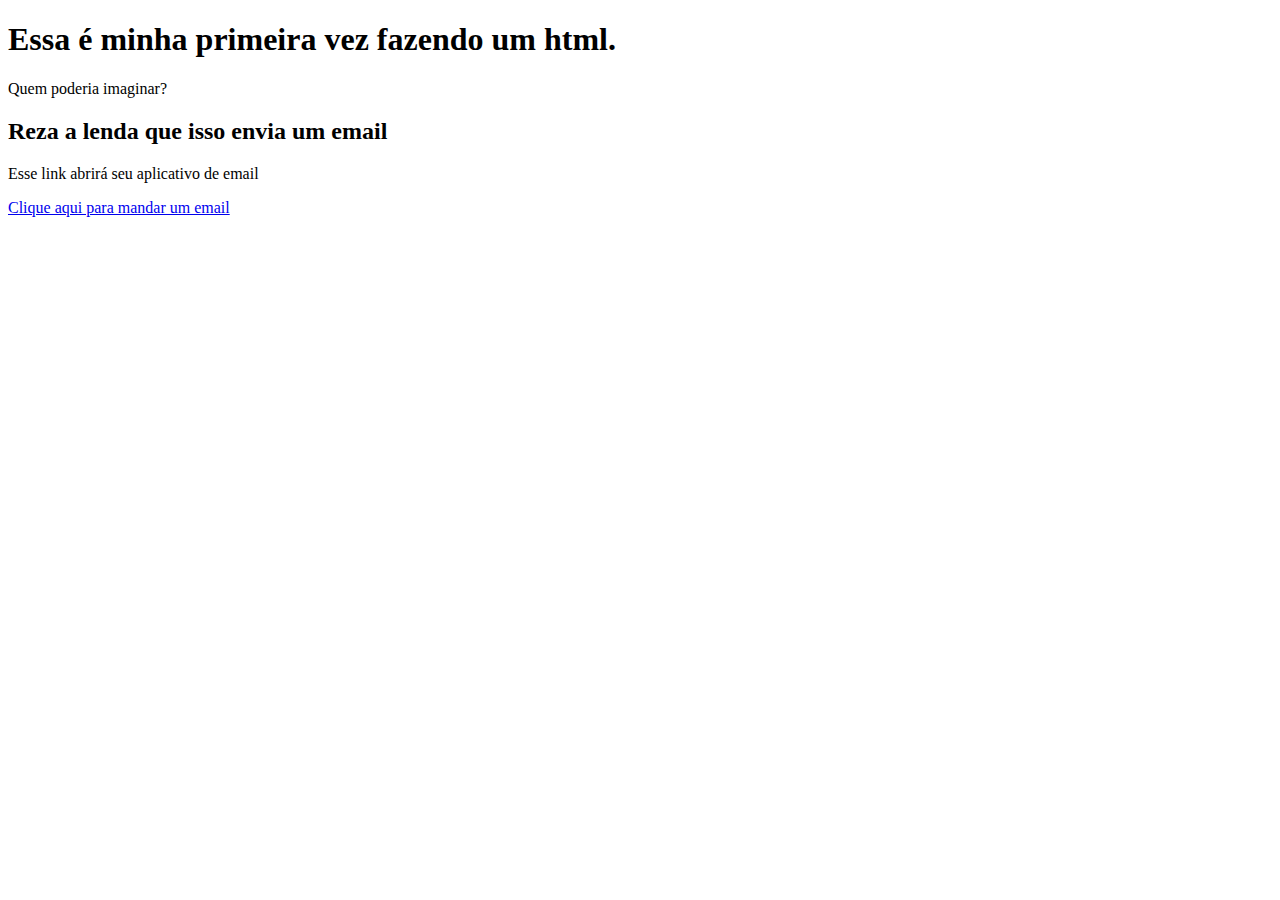
==== index.html @ f066e873 "Update index.html" ====
<!DOCTYPE html>
<html lang="pt-br">

  <head>
    <meta charset="UTF-8">
    <title>Isso supostamente é um título...</title>
  </head>

  <body>

    <h1>Essa é minha primeira vez fazendo um html.</h1>    
    <p>Quem poderia imaginar?</p>

    <h2>Reza a lenda que isso envia um email</h2>
    <p>Esse link abrirá seu aplicativo de email</p>
    <a href="mailto:user@example.com?subject=MessageTitle&body=Message Content">
    Clique aqui para mandar um email</a>
    
  </body>
</html>
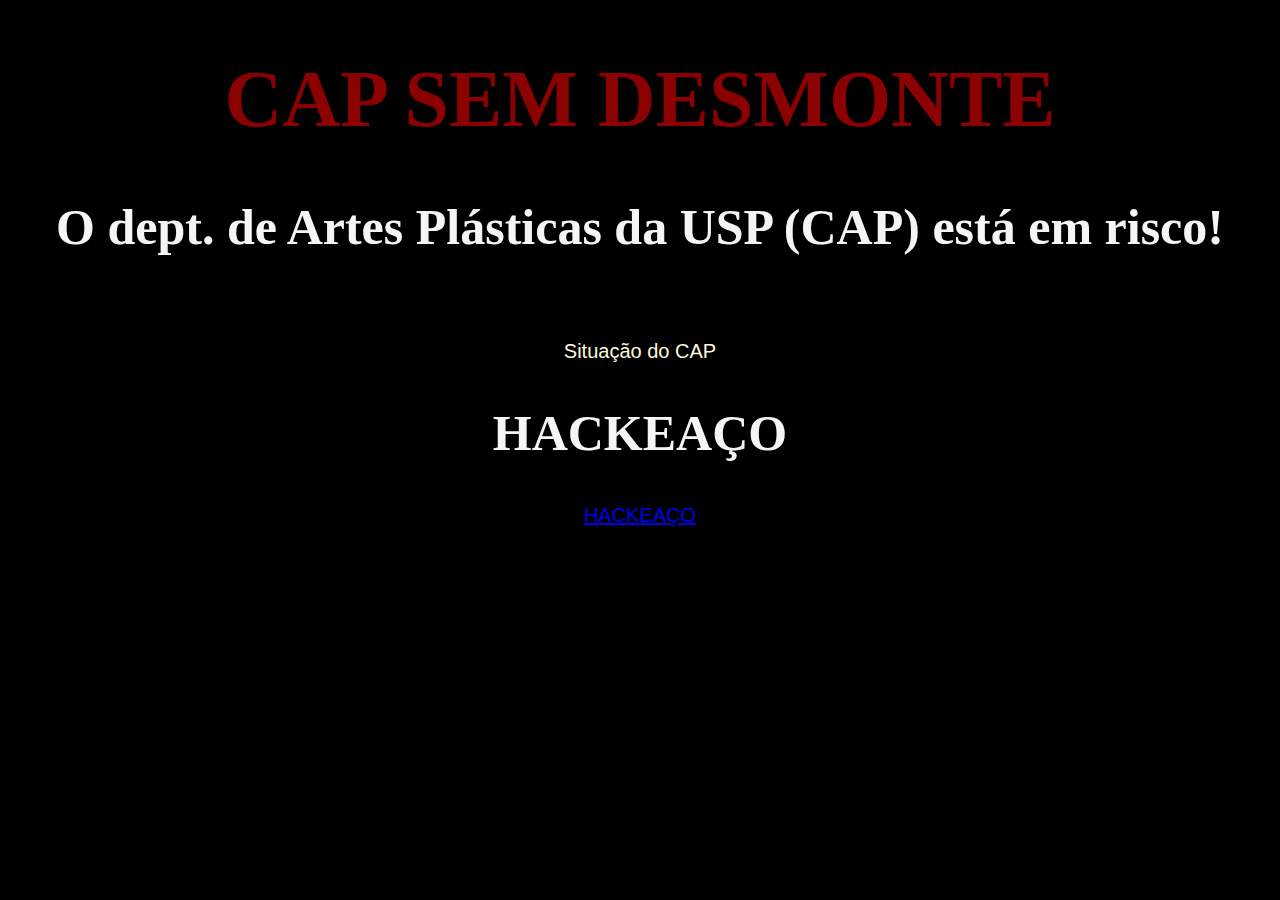
==== commit 73d4ab7f: "Add files via upload" ====
--- a/index.html
+++ b/index.html
@@ -1,20 +1,37 @@
 <!DOCTYPE html>
 <html lang="pt-br">
 
-  <head>
-    <meta charset="UTF-8">
-    <title>Isso supostamente é um título...</title>
-  </head>
+    <head>
+        <meta chartset="UTF-8">
+        <meta name="description" content="Um dos cursos de artes mais importantes da América Latina corre o risco de acabar!">
+        <meta name="keywords" content="USP, professores, manifestação">
+        <meta name="viewport" content="width=device-width, initial-scale=1.0">
+        <link rel="stylesheet" href="style.css">
+        <link rel="icon" type="image/x-icon" href="favicon.ico">
+        <link rel="preconnect" href="https://fonts.googleapis.com">
+        <link rel="preconnect" href="https://fonts.gstatic.com" crossorigin>
+        <link href="https://fonts.googleapis.com/css2?family=Rajdhani:wght@700&family=Sedgwick+Ave+Display&display=swap" rel="stylesheet">
+        <link href="https://fonts.googleapis.com/css2?family=Permanent+Marker&family=Rajdhani:wght@700&family=Sedgwick+Ave+Display&display=swap" rel="stylesheet">
+        <title>CAP SEM DESMONTE</title>
 
-  <body>
+    </head>
 
-    <h1>Essa é minha primeira vez fazendo um html.</h1>    
-    <p>Quem poderia imaginar?</p>
+    <body>
 
-    <h2>Reza a lenda que isso envia um email</h2>
-    <p>Esse link abrirá seu aplicativo de email</p>
-    <a href="mailto:user@example.com?subject=MessageTitle&body=Message Content">
-    Clique aqui para mandar um email</a>
-    
-  </body>
-</html>
+        <h1>CAP SEM DESMONTE</h1>
+
+        <h2>O dept. de Artes Plásticas da USP (CAP) está em risco! </h2>
+        
+        <h3>1/3 das disciplinas do curso foram canceladas por falta de docentes 1 semana antes do início das aulas.</h3>
+
+        <p>Situação do CAP</p>
+
+        <h2>HACKEAÇO</h2>
+        <p><a href="email.html">HACKEAÇO</a></p>
+
+
+
+    </body>
+
+
+</html>--- a/style.css
+++ b/style.css
@@ -0,0 +1,73 @@
+body {
+    background-color: black;
+}
+
+h1 {
+    color:darkred;
+    text-align: center;
+    font-family: 'Permanent Marker', cursive;
+    font-size: clamp(16px, 40vw, 80px);
+    padding-left: 3vw;
+    padding-right: 3vw;
+
+}
+
+h2 {
+    color:whitesmoke;
+    text-align: center;
+    font-family: roboto;
+    font-size: 50px;
+
+}
+
+p {
+    color:cornsilk;
+    text-align: center;
+    font-family: 'Segoe UI', Tahoma, Geneva, Verdana, sans-serif;
+    font-size: 20px;
+    
+}
+
+nav {
+    -webkit-flex: 1;
+    -ms-flex: 1;
+    flex: 1;
+    background-color:#8f322c;
+    padding: 20px;
+    margin-top: 20px;
+    margin-bottom: 50px;
+    margin-left: 0;
+    margin-right: 0;
+
+}
+
+.flex-container {
+    display: flex;
+    flex-wrap: nowrap;
+    justify-content: space-around;
+    background-color: rgb(41, 40, 40);
+}
+
+/*.flex-container > div {
+    background-color: #8f322c;
+    width: 200px;
+    margin: 10px;
+    text-align:center;
+    line-height: 75px;
+    font-size: 30px;
+}*/
+
+.nav-button {
+    background-color:rgb(41, 40, 40);
+    border: none;
+    color: white;
+    padding: 8px 16px;
+    text-align: center;
+    font-size: 16px;
+    margin: 4px 2px;
+    transition: 0.3s;
+    display: inline-block;
+    cursor: pointer;
+}
+
+.nav-button:hover {background-color:rgb(24, 23, 23)}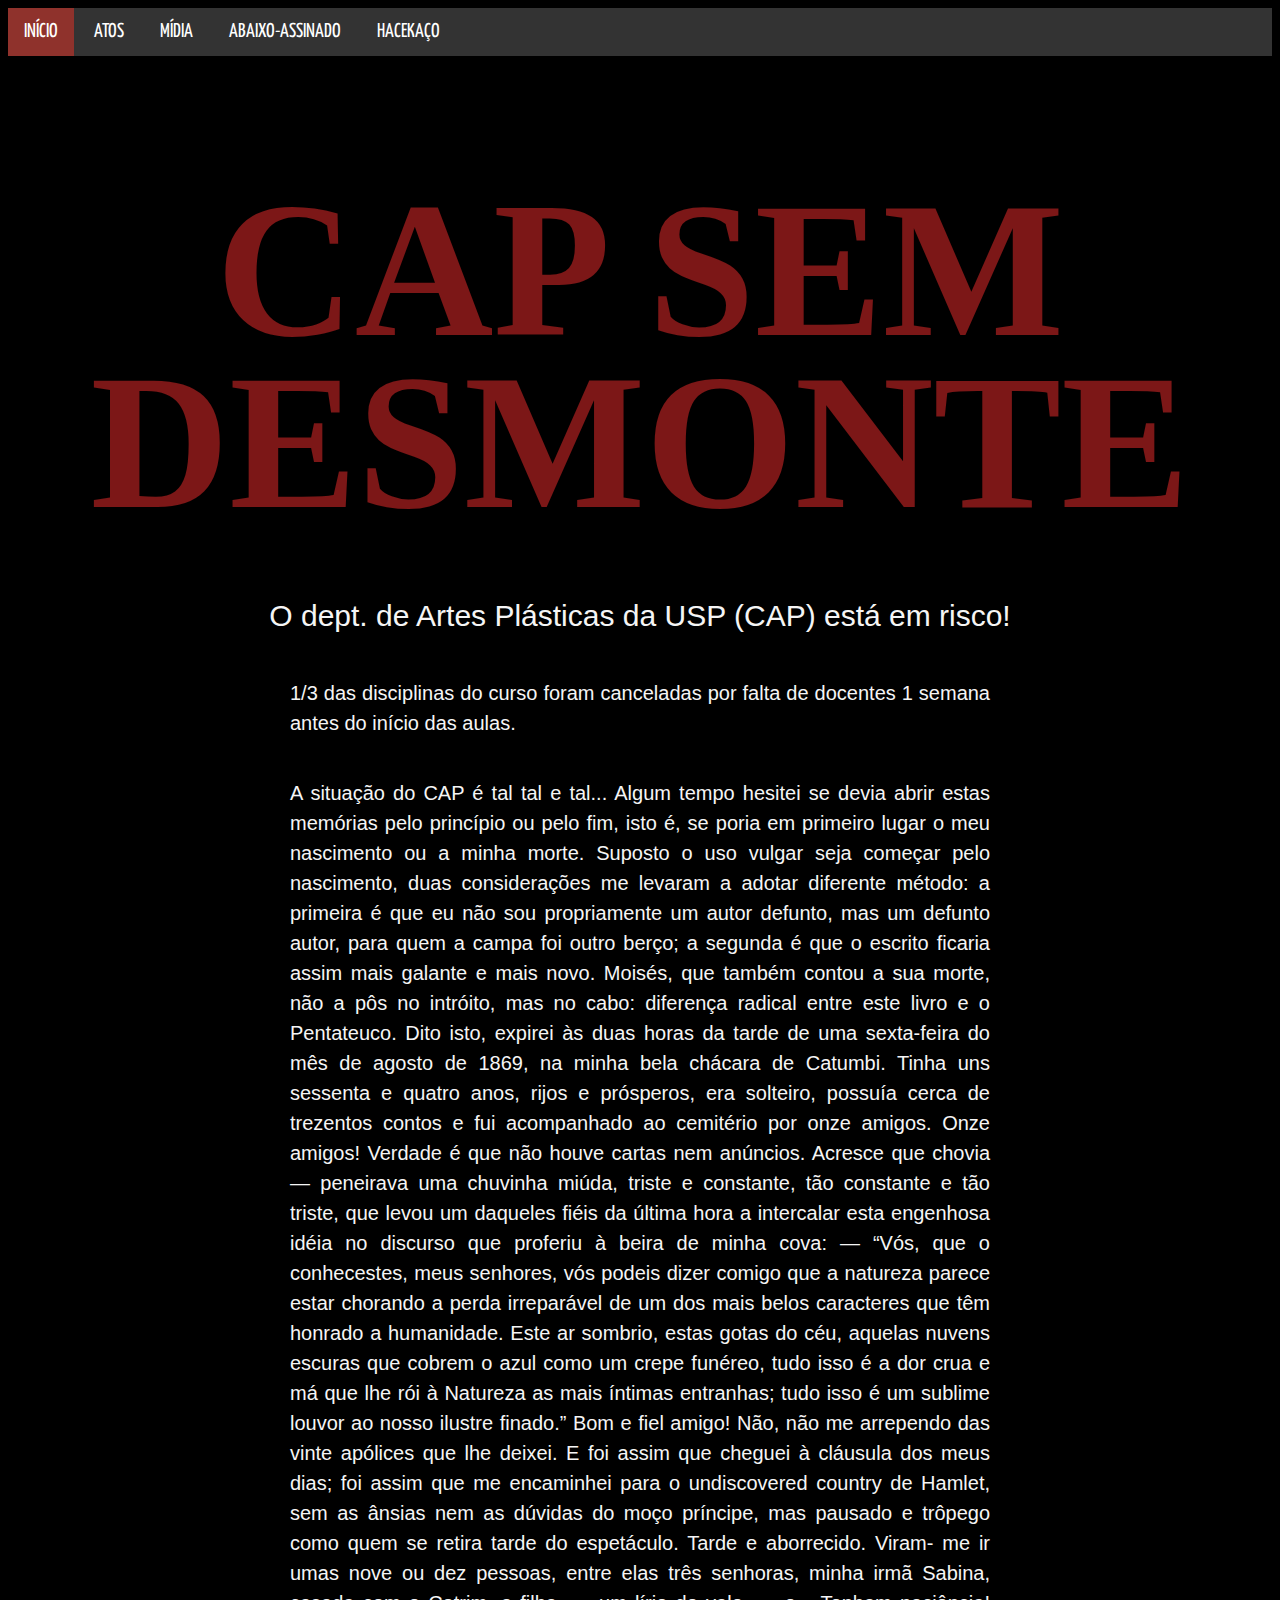
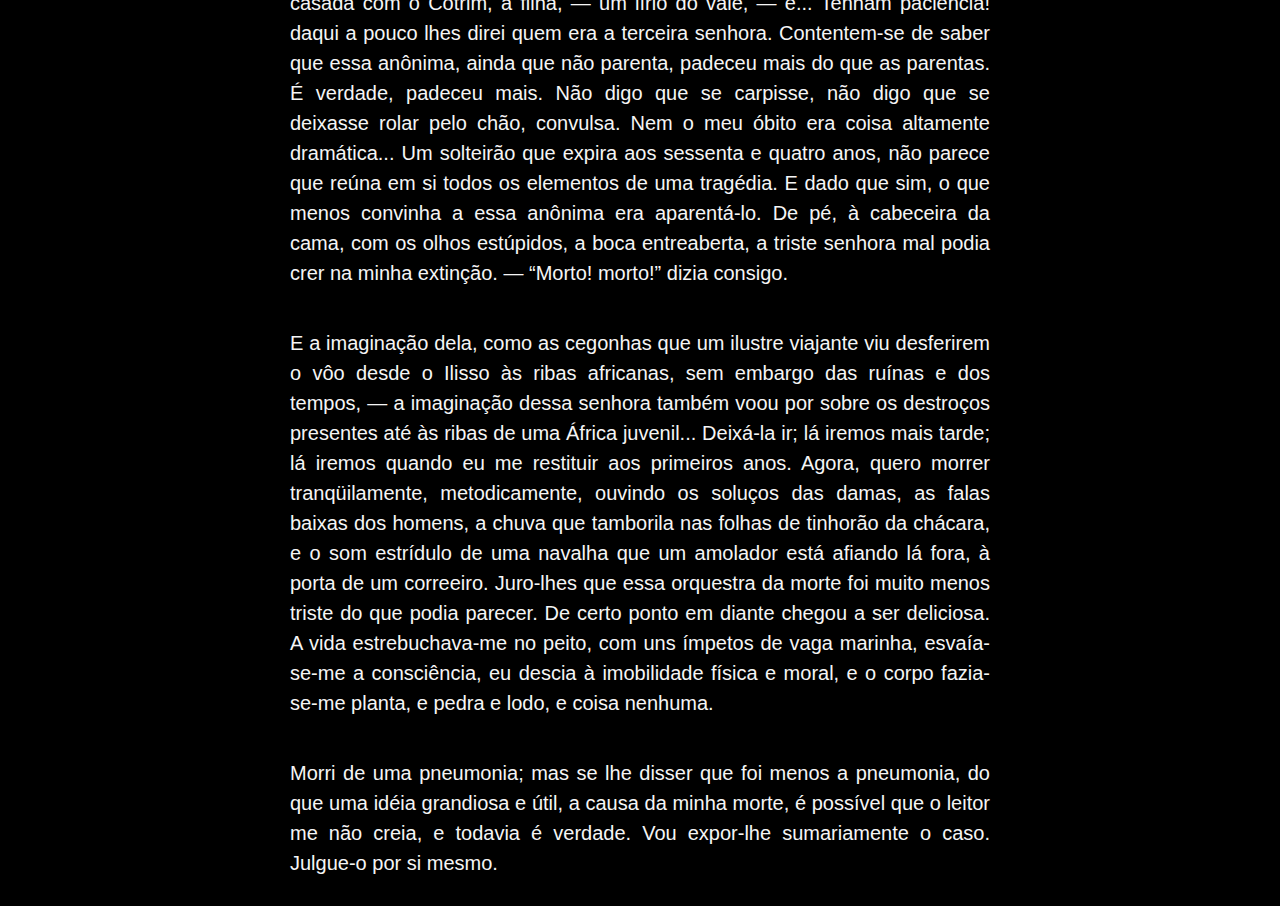
==== commit e1839414: "Updated index.html style guide" ====
--- a/index.html
+++ b/index.html
@@ -3,32 +3,104 @@
 
     <head>
         <meta chartset="UTF-8">
-        <meta name="description" content="Um dos cursos de artes mais importantes da América Latina corre o risco de acabar!">
-        <meta name="keywords" content="USP, professores, manifestação">
+        <meta name="description" content="Hackaço! Vamos encher a reitoria de emails pela contratação de professores na USP.">
+        <meta name="keywords" content="USP, professores, hackeaço, manifestação">
         <meta name="viewport" content="width=device-width, initial-scale=1.0">
         <link rel="stylesheet" href="style.css">
         <link rel="icon" type="image/x-icon" href="favicon.ico">
+
+
         <link rel="preconnect" href="https://fonts.googleapis.com">
         <link rel="preconnect" href="https://fonts.gstatic.com" crossorigin>
-        <link href="https://fonts.googleapis.com/css2?family=Rajdhani:wght@700&family=Sedgwick+Ave+Display&display=swap" rel="stylesheet">
-        <link href="https://fonts.googleapis.com/css2?family=Permanent+Marker&family=Rajdhani:wght@700&family=Sedgwick+Ave+Display&display=swap" rel="stylesheet">
+        <link href="https://fonts.googleapis.com/css2?family=M+PLUS+1+Code&family=Permanent+Marker&family=Rajdhani:wght@700&family=Sedgwick+Ave+Display&family=Yanone+Kaffeesatz&display=swap" rel="stylesheet">
+
         <title>CAP SEM DESMONTE</title>
 
     </head>
 
     <body>
+        <!--BARRA DE NAVEGAÇÃO-->
 
+        <ul>
+            <li><a class="active" href="index.html">INÍCIO</a></li>
+            <li><a href="index.html">ATOS</a></li>
+            <li><a href="index.html">MÍDIA</a></li>
+            <li><a href="index.html">ABAIXO-ASSINADO</a></li>
+            <li><a href="email2.html">HACEKAÇO</a></li>
+        </ul>
+
+        
         <h1>CAP SEM DESMONTE</h1>
+        <br>
+        <h2>O dept. de Artes Plásticas da USP (CAP) está em risco! <br></h2>
+        
+        <h3 class="main-page-text">1/3 das disciplinas do curso foram canceladas por falta de docentes 1 semana antes do início das aulas.</h3>
 
-        <h2>O dept. de Artes Plásticas da USP (CAP) está em risco! </h2>
-        
-        <h3>1/3 das disciplinas do curso foram canceladas por falta de docentes 1 semana antes do início das aulas.</h3>
+        <div>
+            <p class="main-page-text instructions">A situação do CAP é tal tal e tal... Algum tempo hesitei se devia abrir estas memórias pelo princípio ou
+                pelo fim, isto é, se poria em primeiro lugar o meu nascimento ou a
+                minha morte. Suposto o uso vulgar seja começar pelo nascimento,
+                duas considerações me levaram a adotar diferente método: a
+                primeira é que eu não sou propriamente um autor defunto, mas um
+                defunto autor, para quem a campa foi outro berço; a segunda é que
+                o escrito ficaria assim mais galante e mais novo. Moisés, que também
+                contou a sua morte, não a pôs no intróito, mas no cabo: diferença
+                radical entre este livro e o Pentateuco.
+                Dito isto, expirei às duas horas da tarde de uma sexta-feira do mês
+                de agosto de 1869, na minha bela chácara de Catumbi. Tinha uns
+                sessenta e quatro anos, rijos e prósperos, era solteiro, possuía cerca
+                de trezentos contos e fui acompanhado ao cemitério por onze
+                amigos. Onze amigos! Verdade é que não houve cartas nem
+                anúncios. Acresce que chovia — peneirava uma chuvinha miúda,
+                triste e constante, tão constante e tão triste, que levou um daqueles
+                fiéis da última hora a intercalar esta engenhosa idéia no discurso que
+                proferiu à beira de minha cova: — “Vós, que o conhecestes, meus
+                senhores, vós podeis dizer comigo que a natureza parece estar
+                chorando a perda irreparável de um dos mais belos caracteres que
+                têm honrado a humanidade. Este ar sombrio, estas gotas do céu,
+                aquelas nuvens escuras que cobrem o azul como um crepe funéreo,
+                tudo isso é a dor crua e má que lhe rói à Natureza as mais íntimas
+                entranhas; tudo isso é um sublime louvor ao nosso ilustre finado.”
+                Bom e fiel amigo! Não, não me arrependo das vinte apólices que lhe
+                deixei. E foi assim que cheguei à cláusula dos meus dias; foi assim
+                que me encaminhei para o undiscovered country de Hamlet, sem as
+                ânsias nem as dúvidas do moço príncipe, mas pausado e trôpego
+                como quem se retira tarde do espetáculo. Tarde e aborrecido. Viram-
+                me ir umas nove ou dez pessoas, entre elas três senhoras, minha
+                irmã Sabina, casada com o Cotrim, a filha, — um lírio do vale, — e...
+                Tenham paciência! daqui a pouco lhes direi quem era a terceira
+                senhora. Contentem-se de saber que essa anônima, ainda que não
+                parenta, padeceu mais do que as parentas. É verdade, padeceu mais.
+                Não digo que se carpisse, não digo que se deixasse rolar pelo chão,
+                convulsa. Nem o meu óbito era coisa altamente dramática... Um
+                solteirão que expira aos sessenta e quatro anos, não parece que
+                reúna em si todos os elementos de uma tragédia. E dado que sim, o
+                que menos convinha a essa anônima era aparentá-lo. De pé, à
+                cabeceira da cama, com os olhos estúpidos, a boca entreaberta, a
+                triste senhora mal podia crer na minha extinção.
+                — “Morto! morto!” dizia consigo.
+            <p class="main-page-text instructions">E a imaginação dela, como as cegonhas que um ilustre viajante viu
+                desferirem o vôo desde o Ilisso às ribas africanas, sem embargo das
+                ruínas e dos tempos, — a imaginação dessa senhora também voou
+                por sobre os destroços presentes até às ribas de uma África juvenil...
+                Deixá-la ir; lá iremos mais tarde; lá iremos quando eu me restituir
+                aos primeiros anos. Agora, quero morrer tranqüilamente,
+                metodicamente, ouvindo os soluços das damas, as falas baixas dos
+                homens, a chuva que tamborila nas folhas de tinhorão da chácara, e
+                o som estrídulo de uma navalha que um amolador está afiando lá
+                fora, à porta de um correeiro. Juro-lhes que essa orquestra da morte
+                foi muito menos triste do que podia parecer. De certo ponto em
+                diante chegou a ser deliciosa. A vida estrebuchava-me no peito, com
+                uns ímpetos de vaga marinha, esvaía-se-me a consciência, eu descia
+                à imobilidade física e moral, e o corpo fazia-se-me planta, e pedra e
+                lodo, e coisa nenhuma.
+            <p class="main-page-text instructions">Morri de uma pneumonia; mas se lhe disser que foi menos a
+                pneumonia, do que uma idéia grandiosa e útil, a causa da minha
+                morte, é possível que o leitor me não creia, e todavia é verdade. Vou
+                expor-lhe sumariamente o caso. Julgue-o por si mesmo.</p>
+            </div>
 
-        <p>Situação do CAP</p>
-
-        <h2>HACKEAÇO</h2>
-        <p><a href="email.html">HACKEAÇO</a></p>
-
+            
 
 
     </body>
--- a/style.css
+++ b/style.css
@@ -2,31 +2,79 @@
     background-color: black;
 }
 
+strong {
+    font-size: min(6vw, 20px);
+    color: rgb(104, 103, 103);
+}
+
 h1 {
-    color:darkred;
+    color:rgb(124, 23, 23);
     text-align: center;
     font-family: 'Permanent Marker', cursive;
-    font-size: clamp(16px, 40vw, 80px);
-    padding-left: 3vw;
-    padding-right: 3vw;
+    font-size: min(15vw, 220px);
+    padding-left: 4vw;
+    padding-right: 4vw;
+    line-height: 90%;
+    margin-bottom: 2vw;
 
 }
 
 h2 {
     color:whitesmoke;
     text-align: center;
-    font-family: roboto;
-    font-size: 50px;
+    font-family: sans-serif;
+    font-size: min(5vw, 30px);
+    font-weight: normal;
+}
 
+h3 {
+    color:whitesmoke;
+    text-align: center;
+    font-family: sans-serif;
+    font-weight: normal;
+    font-size: min(5vw, 20px);
+    margin-bottom: 0;
 }
 
 p {
     color:cornsilk;
-    text-align: center;
-    font-family: 'Segoe UI', Tahoma, Geneva, Verdana, sans-serif;
-    font-size: 20px;
+    text-align: justify;
+    font-family: 'M PLUS 1 Code', monospace;
+    font-size: min(5vw, 18px);
     
 }
+
+hr.red {
+    max-width: 500px;
+    border: 1px solid rgb(209, 78, 78);
+}
+
+hr.email {
+    border: 1px solid rgb(54, 54, 54);
+}
+
+p.email {
+    font-size: min(6vw, 20px);
+}
+
+.center {
+    /*width: max(400px, 70vw);*/
+    max-width: 500px;
+    margin: auto;
+    padding: 20px;
+    text-align: justify;
+}
+
+.command-line {
+    color:cornsilk;
+    text-align: justify;
+    font-family: 'M PLUS 1 Code', monospace;
+    font-size: min(5vw, 18px);
+    background-color: #1b1b1b;
+    
+    
+}
+
 
 nav {
     -webkit-flex: 1;
@@ -46,6 +94,7 @@
     flex-wrap: nowrap;
     justify-content: space-around;
     background-color: rgb(41, 40, 40);
+    margin-top: 0px;
 }
 
 /*.flex-container > div {
@@ -59,15 +108,82 @@
 
 .nav-button {
     background-color:rgb(41, 40, 40);
-    border: none;
+    border: 0;
     color: white;
-    padding: 8px 16px;
+    padding: 4px 16px;
     text-align: center;
-    font-size: 16px;
-    margin: 4px 2px;
+    font-size: 20px;
+    font-family: 'Yanone Kaffeesatz', sans-serif;
+    margin: 0;
     transition: 0.3s;
     display: inline-block;
     cursor: pointer;
 }
 
-.nav-button:hover {background-color:rgb(24, 23, 23)}+.nav-button:hover {background-color:rgb(24, 23, 23)}
+
+ul {
+    list-style-type: none;
+    margin: 0;
+    padding: 0;
+    border: 0;
+    overflow: hidden;
+    background-color: #333;
+}
+
+li {
+    display: inline-block;
+    text-align: center;
+    color: white;
+}
+
+li a {
+    display: block;
+    color: white;
+    text-align: center;
+    padding: 14px 16px;
+    text-decoration: none;
+    font-family: 'Yanone Kaffeesatz', sans-serif;
+    font-size: 20px;
+    background-color: #333;
+    transition: 0.3s;
+}
+
+li a:hover:not(.active) {
+    background-color: #111;
+}
+
+.active {
+    background-color: #8f322c;
+}
+
+.manchete {
+    max-width: 900px;
+    margin: auto;
+    padding-top: 20px;
+    text-align: justify;
+}
+
+.instructions {
+    color: whitesmoke;
+    text-align: justify;
+    font-family: sans-serif;
+    font-weight: lighter;
+    font-size: min(5vw, 20px);
+}
+
+.footer {
+    background-color: #333;
+    text-align: center;
+    padding: 10px;
+    margin: auto;
+}
+
+.main-page-text {
+    max-width: 700px;
+    margin: auto;
+    padding: 20px;
+    text-align: justify;
+    line-height: 150%;
+    
+}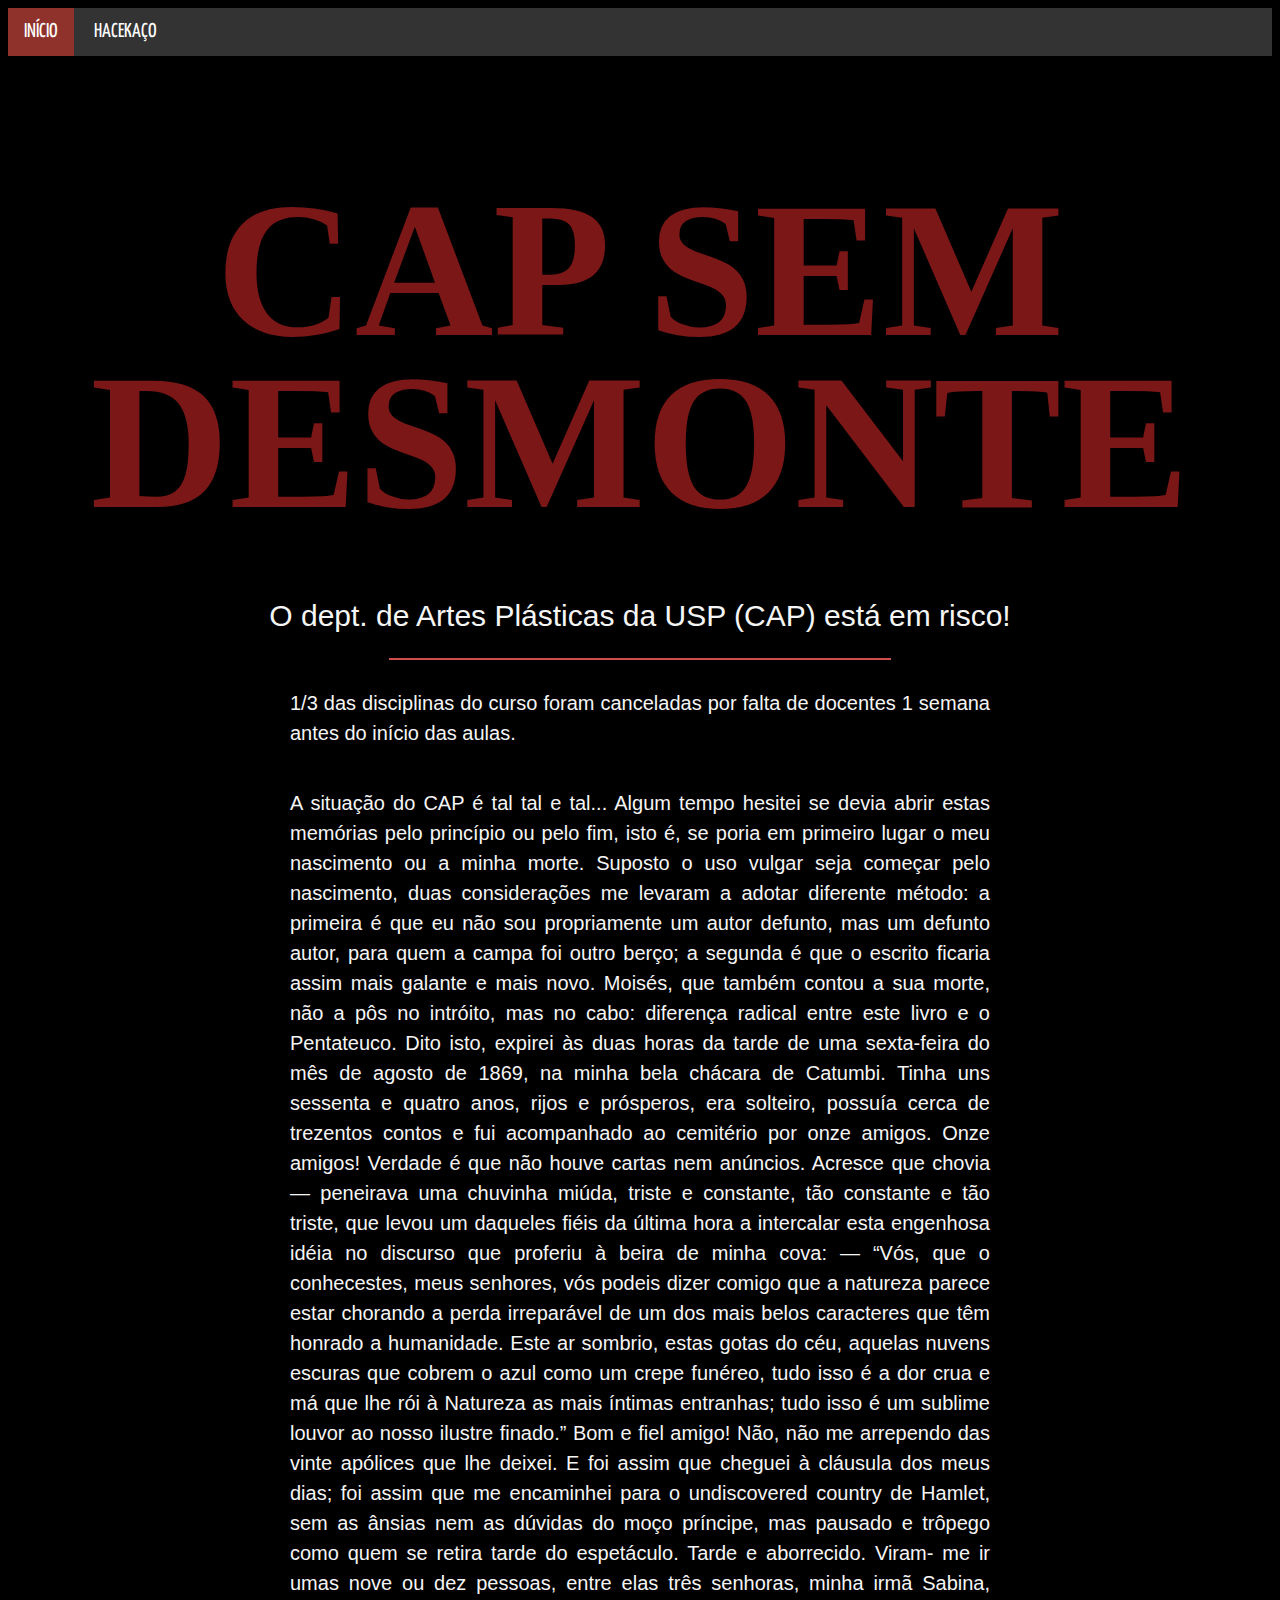
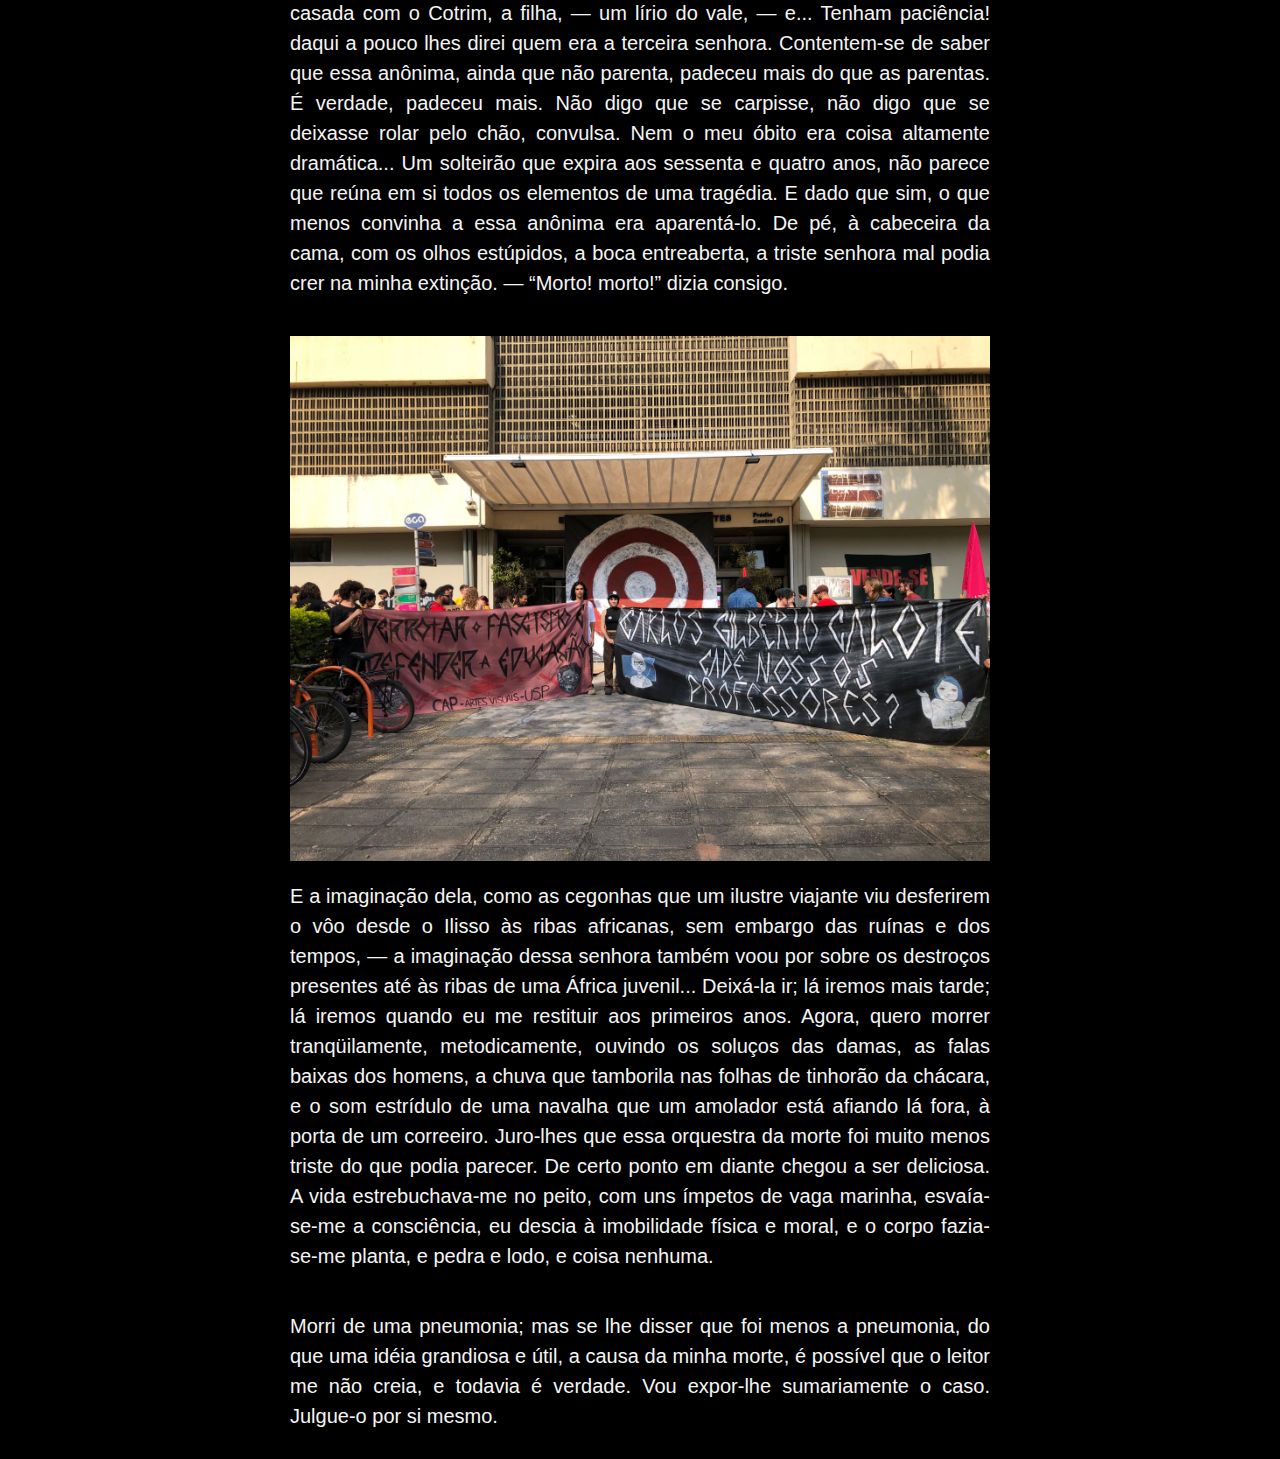
==== commit 1909b7d4: "Versão atualizada dos arquivos" ====
--- a/index.html
+++ b/index.html
@@ -23,9 +23,9 @@
 
         <ul>
             <li><a class="active" href="index.html">INÍCIO</a></li>
-            <li><a href="index.html">ATOS</a></li>
+            <!--<li><a href="index.html">ATOS</a></li>
             <li><a href="index.html">MÍDIA</a></li>
-            <li><a href="index.html">ABAIXO-ASSINADO</a></li>
+            <li><a href="index.html">ABAIXO-ASSINADO</a></li>-->
             <li><a href="email2.html">HACEKAÇO</a></li>
         </ul>
 
@@ -34,8 +34,12 @@
         <br>
         <h2>O dept. de Artes Plásticas da USP (CAP) está em risco! <br></h2>
         
+        <hr class="red">
+
+        <!--SUBTÍTULO DO TEXTO-->
         <h3 class="main-page-text">1/3 das disciplinas do curso foram canceladas por falta de docentes 1 semana antes do início das aulas.</h3>
-
+        
+        
         <div>
             <p class="main-page-text instructions">A situação do CAP é tal tal e tal... Algum tempo hesitei se devia abrir estas memórias pelo princípio ou
                 pelo fim, isto é, se poria em primeiro lugar o meu nascimento ou a
@@ -78,7 +82,10 @@
                 que menos convinha a essa anônima era aparentá-lo. De pé, à
                 cabeceira da cama, com os olhos estúpidos, a boca entreaberta, a
                 triste senhora mal podia crer na minha extinção.
-                — “Morto! morto!” dizia consigo.
+                — “Morto! morto!” dizia consigo.</p><br>
+
+            <img src="teste1.jpeg" alt="Registro fotográfico de ato realizado pelos estudantes de Artes Visuais" style="width: 100%; max-width: 700px; height: auto" class="image-center">
+
             <p class="main-page-text instructions">E a imaginação dela, como as cegonhas que um ilustre viajante viu
                 desferirem o vôo desde o Ilisso às ribas africanas, sem embargo das
                 ruínas e dos tempos, — a imaginação dessa senhora também voou
--- a/style.css
+++ b/style.css
@@ -186,4 +186,10 @@
     text-align: justify;
     line-height: 150%;
     
-}+}
+
+.image-center {
+    display: block;
+    margin-left: auto;
+    margin-right: auto; 
+  }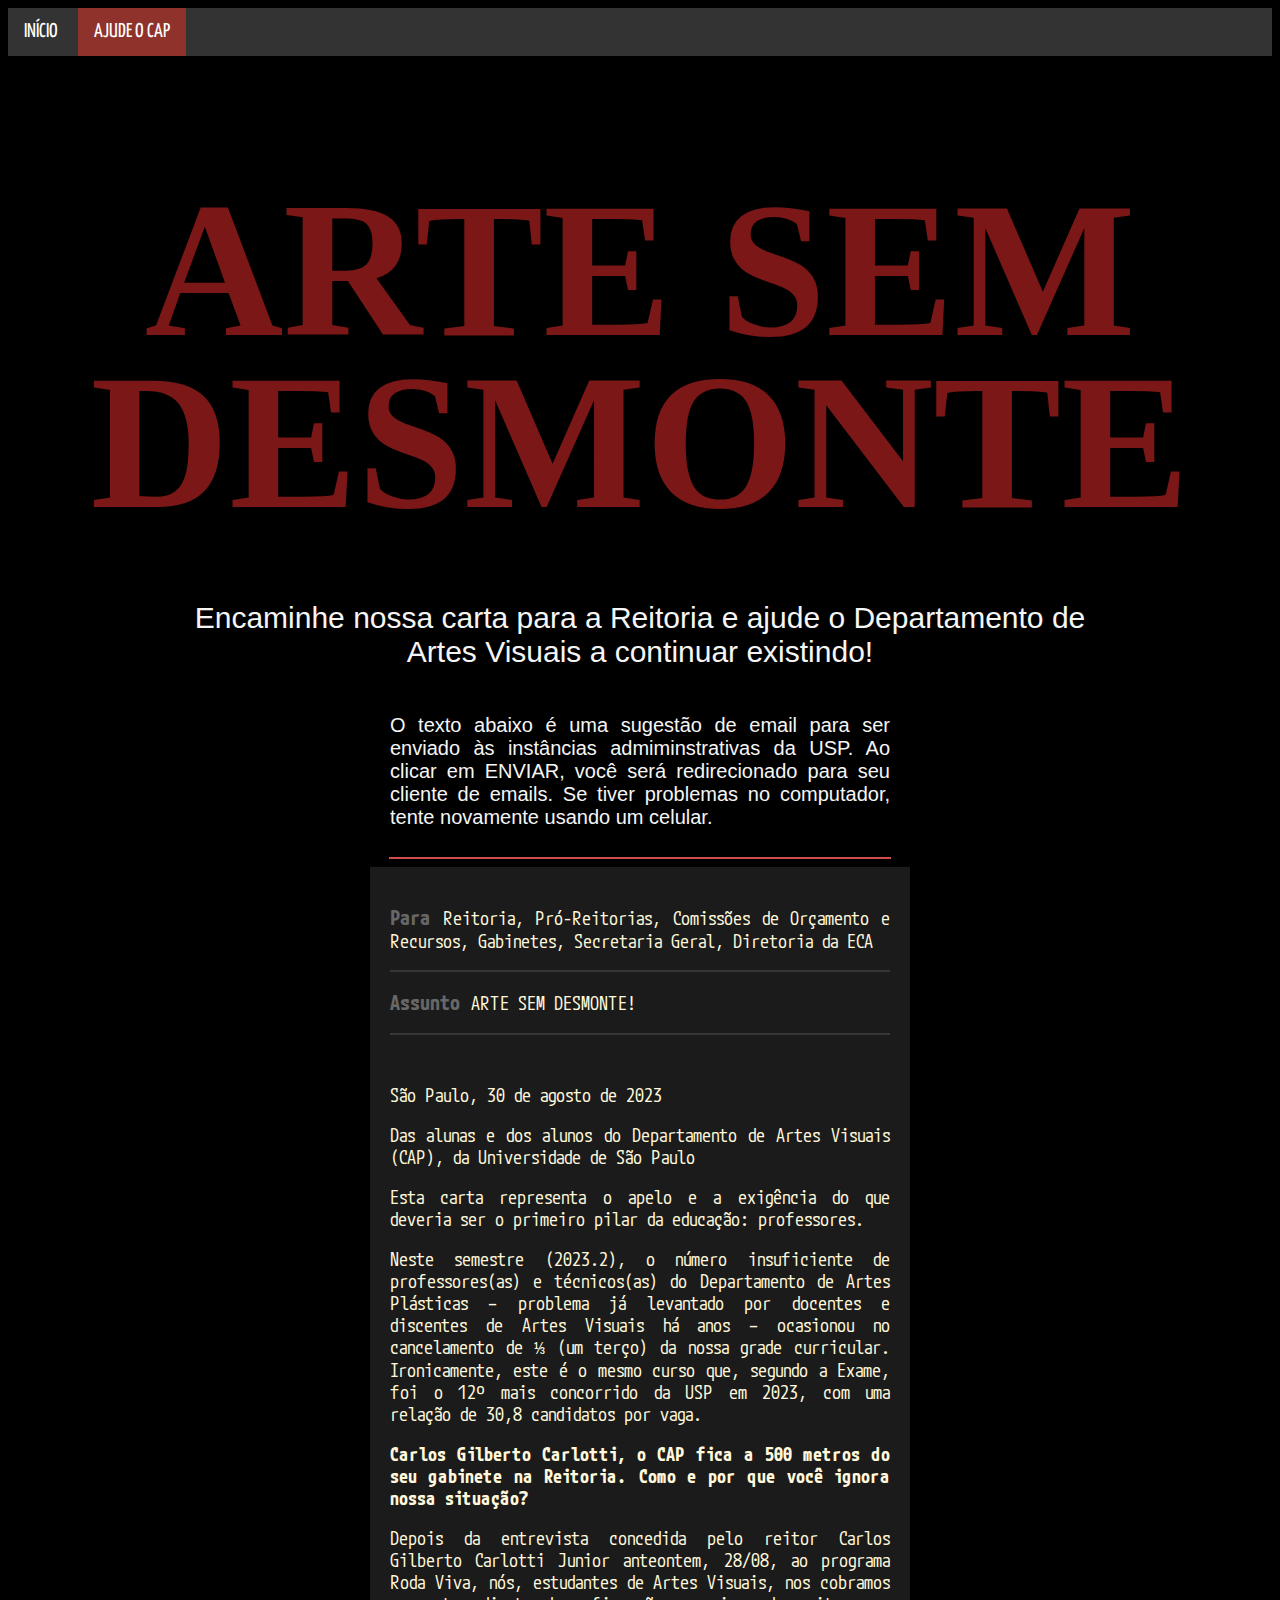
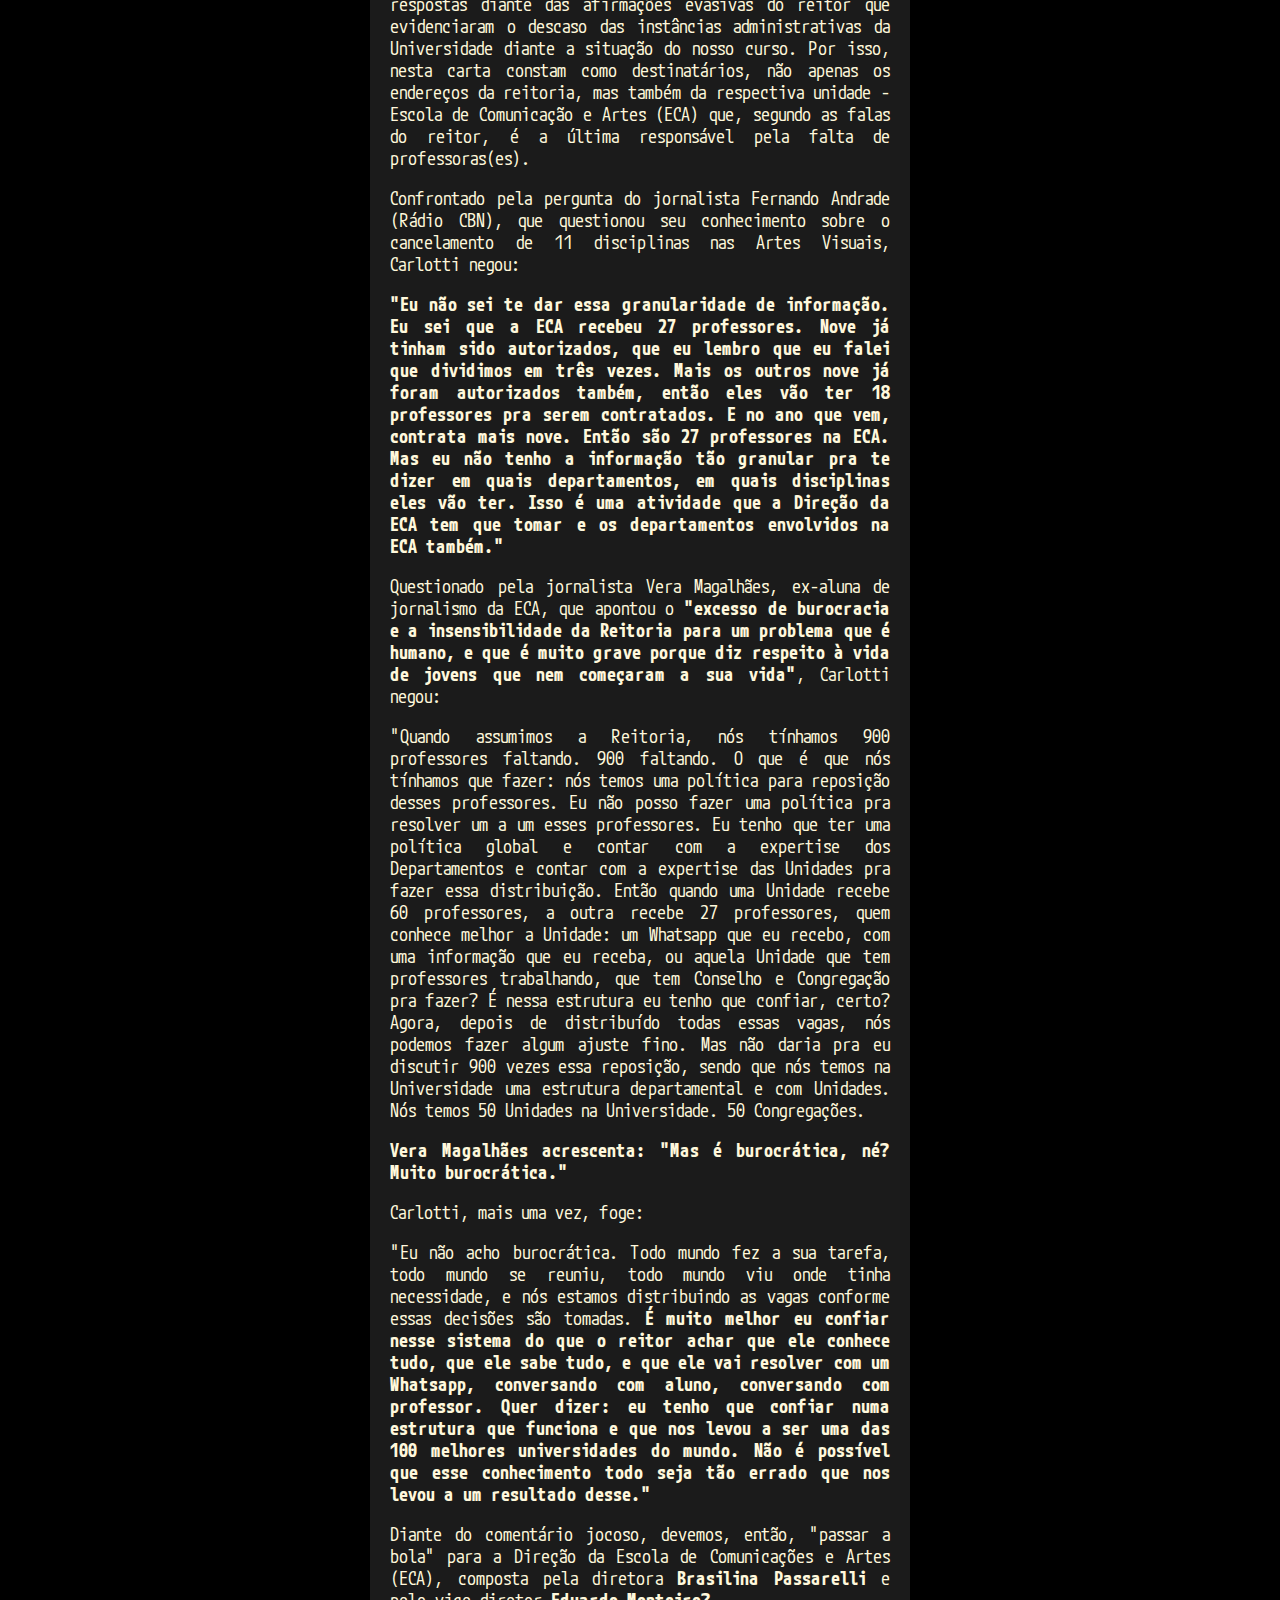
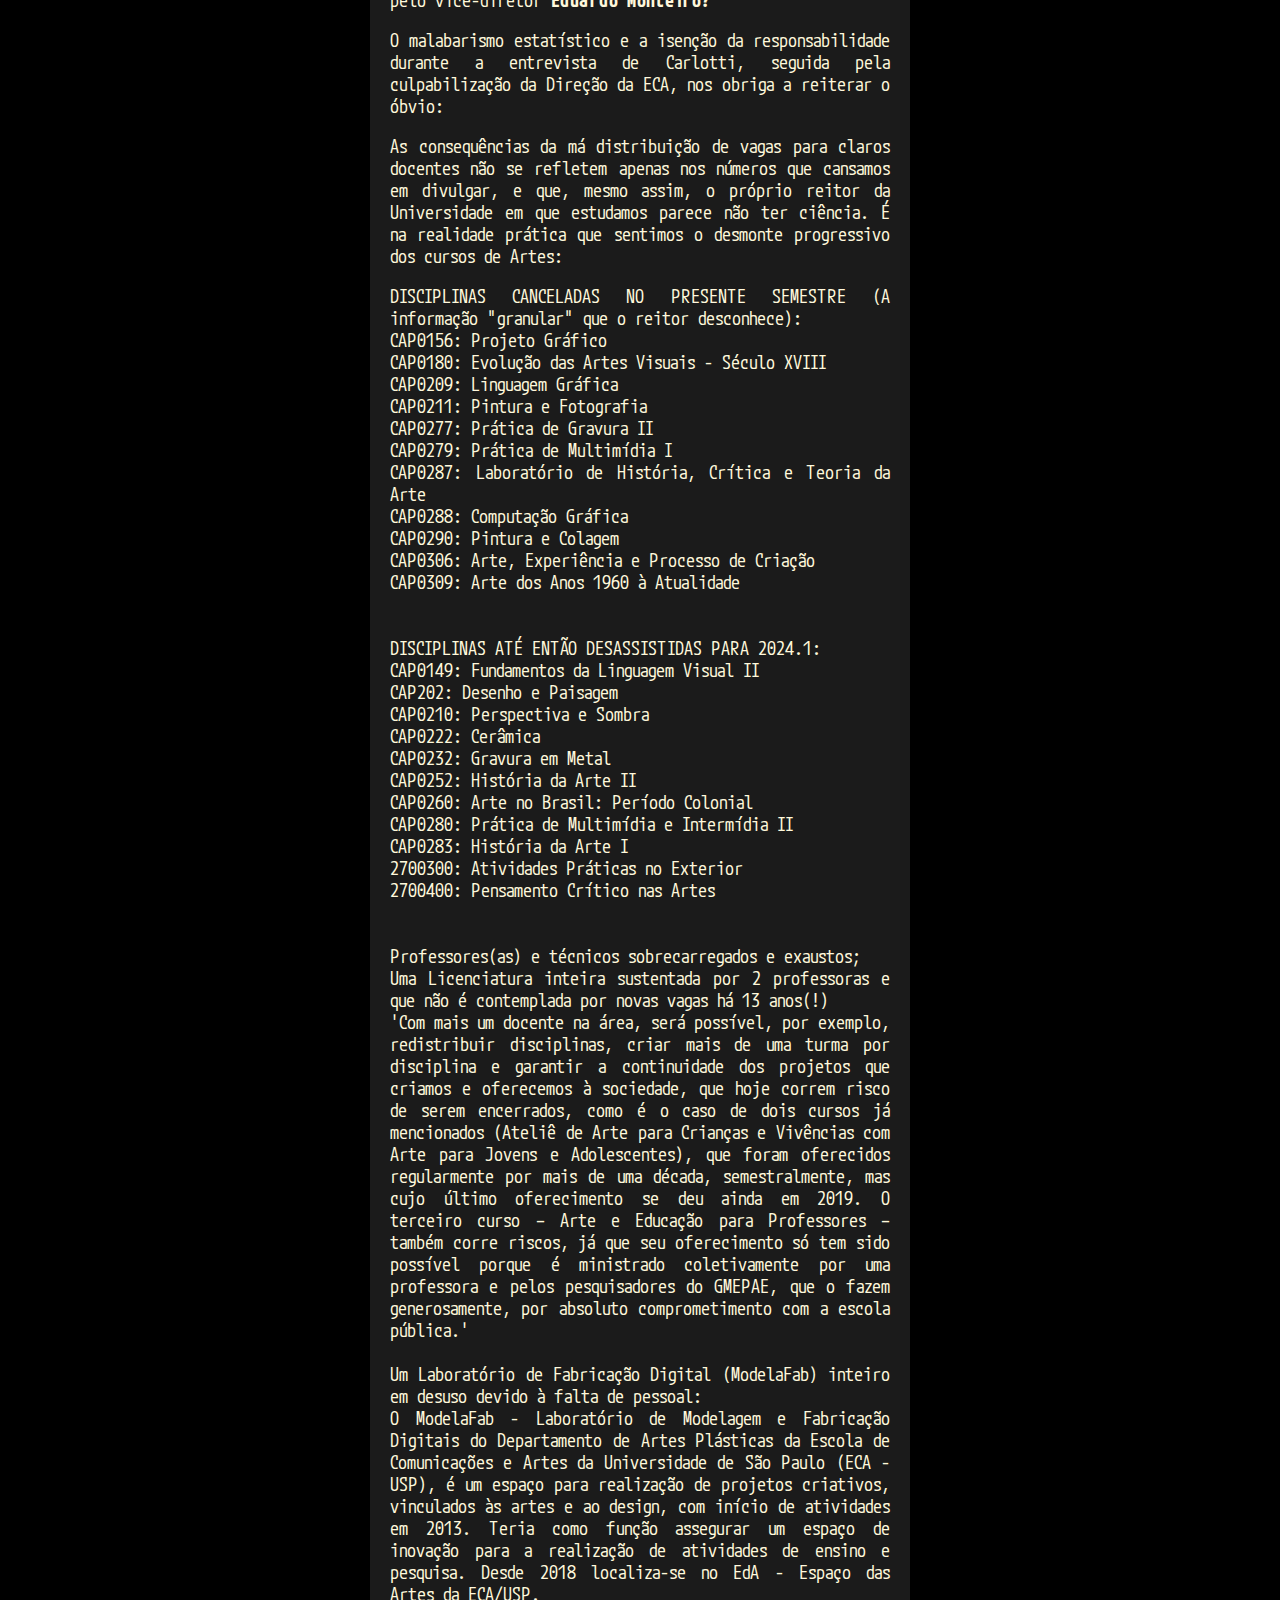
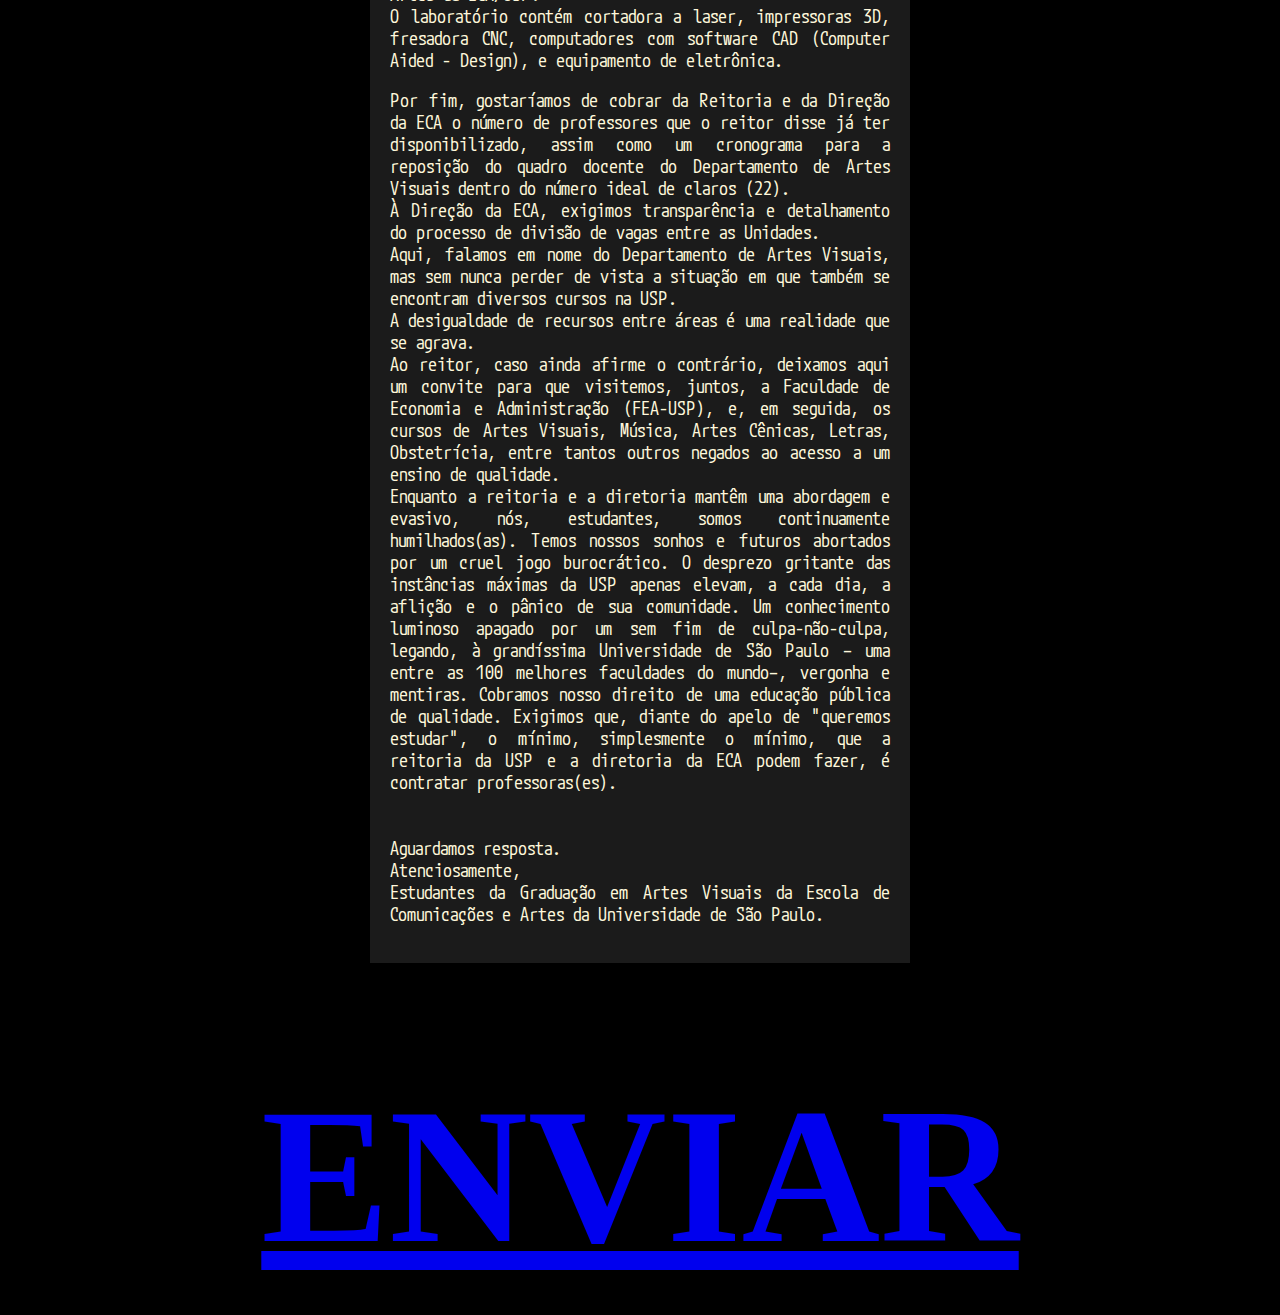
==== commit d2a957bd: "Rename email2.html to index.html" ====
--- a/index.html
+++ b/index.html
@@ -3,7 +3,7 @@
 
     <head>
         <meta chartset="UTF-8">
-        <meta name="description" content="Hackaço! Vamos encher a reitoria de emails pela contratação de professores na USP.">
+        <meta name="description" content="ARTE SEM DESMONTE! Vamos encher a reitoria de emails pela contratação de professores na USP.">
         <meta name="keywords" content="USP, professores, hackeaço, manifestação">
         <meta name="viewport" content="width=device-width, initial-scale=1.0">
         <link rel="stylesheet" href="style.css">
@@ -12,105 +12,150 @@
 
         <link rel="preconnect" href="https://fonts.googleapis.com">
         <link rel="preconnect" href="https://fonts.gstatic.com" crossorigin>
-        <link href="https://fonts.googleapis.com/css2?family=M+PLUS+1+Code&family=Permanent+Marker&family=Rajdhani:wght@700&family=Sedgwick+Ave+Display&family=Yanone+Kaffeesatz&display=swap" rel="stylesheet">
+        <link href="https://fonts.googleapis.com/css2?family=M%20PLUS%201%20Code&family=Permanent%20Marker&family=Rajdhani:wght@700&family=Sedgwick%20Ave%20Display&family=Yanone%20Kaffeesatz&display=swap" rel="stylesheet">
 
-        <title>CAP SEM DESMONTE</title>
+        <title>ARTE SEM DESMONTE</title>
 
     </head>
 
     <body>
-        <!--BARRA DE NAVEGAÇÃO-->
-
         <ul>
-            <li><a class="active" href="index.html">INÍCIO</a></li>
+            <li><a href="index.html">INÍCIO</a></li>
             <!--<li><a href="index.html">ATOS</a></li>
             <li><a href="index.html">MÍDIA</a></li>
             <li><a href="index.html">ABAIXO-ASSINADO</a></li>-->
-            <li><a href="email2.html">HACEKAÇO</a></li>
+            <li><a class="active" href="email2.html">AJUDE O CAP</a></li>
         </ul>
+        
+
+        <h1>ARTE SEM DESMONTE</h1>
+        <div class="manchete">
+            <h2>Encaminhe nossa carta para a Reitoria e ajude o Departamento de Artes Visuais a continuar existindo!</h2>
+        </div>
+        
+
+        <p class="center instructions">O texto abaixo é uma sugestão de email para ser enviado às instâncias admiminstrativas da USP. Ao clicar em ENVIAR, você será redirecionado para seu cliente de emails. Se tiver problemas no computador, tente novamente usando um celular.</p>
+        <hr class="red">
+        <div class="command-line center">
+            <p><strong>Para </strong>Reitoria, Pró-Reitorias, Comissões de Orçamento e Recursos, Gabinetes, Secretaria Geral, Diretoria da ECA</p>
+            <hr class="email">
+            <p><strong>Assunto </strong> ARTE SEM DESMONTE!</p>
+            <hr class="email">
+            <br>
+
+            <!-- CARTA -->
+            <p>São Paulo, 30 de agosto de 2023</p>
+
+            <p>Das alunas e dos alunos do Departamento de Artes Visuais (CAP), da Universidade de São Paulo</p>
+            <p>Esta carta representa o apelo e a exigência do que deveria ser o primeiro pilar da educação: professores.</p>
+            <p>Neste semestre (2023.2), o número insuficiente de professores(as) e técnicos(as) do Departamento de Artes Plásticas  – problema já levantado por docentes e discentes de Artes Visuais há anos –  ocasionou no cancelamento de ⅓ (um terço) da nossa grade curricular. Ironicamente, este é o mesmo curso que, segundo a Exame, foi o 12º mais concorrido da USP em 2023, com uma relação de 30,8 candidatos por vaga.  </p>
+            <p><b>Carlos Gilberto Carlotti, o CAP fica a 500 metros do seu gabinete na Reitoria. Como e por que você ignora nossa situação? </b></p>
+            <p>Depois da entrevista concedida pelo reitor Carlos Gilberto Carlotti Junior anteontem, 28/08, ao programa Roda Viva, nós, estudantes de Artes Visuais, nos cobramos respostas diante das afirmações evasivas do reitor que evidenciaram o descaso das instâncias administrativas da Universidade diante a situação do nosso curso. Por isso, nesta carta constam como destinatários, não apenas os endereços da reitoria, mas também da respectiva unidade - Escola de Comunicação e Artes (ECA) que, segundo as falas do reitor, é a última responsável pela falta de professoras(es). </p>
+            <p>Confrontado pela pergunta do jornalista Fernando Andrade (Rádio CBN), que questionou seu conhecimento sobre o cancelamento de 11 disciplinas nas Artes Visuais, Carlotti negou:</p>
+            <p><b>"Eu não sei te dar essa granularidade de informação. Eu sei que a ECA recebeu 27 professores. Nove já tinham sido autorizados, que eu lembro que eu falei que dividimos em três vezes. Mais os outros nove já foram autorizados também, então eles vão ter 18 professores pra serem contratados. E no ano que vem, contrata mais nove. Então são 27 professores na ECA. Mas eu não tenho a informação tão granular pra te dizer em quais departamentos, em quais disciplinas eles vão ter. Isso é uma atividade que a Direção da ECA tem que tomar e os departamentos envolvidos na ECA também."</b></p>
+            <p>Questionado pela jornalista Vera Magalhães, ex-aluna de jornalismo da ECA, que apontou o <b>"excesso de burocracia e a insensibilidade da Reitoria para um problema que é humano, e que é muito grave porque diz respeito à vida de jovens que nem começaram a sua vida"</b>, Carlotti negou:</p>
+            <p>"Quando assumimos a Reitoria, nós tínhamos 900 professores faltando. 900 faltando. O que é que nós tínhamos que fazer: nós temos uma política para reposição desses professores. Eu não posso fazer uma política pra resolver um a um esses professores. Eu tenho que ter uma política global e contar com a expertise dos Departamentos e contar com a expertise das Unidades pra fazer essa distribuição. Então quando uma Unidade recebe 60 professores, a outra recebe 27 professores, quem conhece melhor a Unidade: um Whatsapp que eu recebo, com uma informação que eu receba, ou aquela Unidade que tem professores trabalhando, que tem Conselho e Congregação pra fazer? É nessa estrutura eu tenho que confiar, certo? Agora, depois de distribuído todas essas vagas, nós podemos fazer algum ajuste fino. Mas não daria pra eu discutir 900 vezes essa reposição, sendo que nós temos na Universidade uma estrutura departamental e com Unidades. Nós temos 50 Unidades na Universidade. 50 Congregações. </p>
+            <p><b>Vera Magalhães acrescenta: "Mas é burocrática, né? Muito burocrática."</b></p>
+            <p>Carlotti, mais uma vez, foge:</p>
+            <p>"Eu não acho burocrática. Todo mundo fez a sua tarefa, todo mundo se reuniu, todo mundo viu onde tinha necessidade, e nós estamos distribuindo as vagas conforme essas decisões são tomadas. <b>É muito melhor eu confiar nesse sistema do que o reitor achar que ele conhece tudo, que ele sabe tudo, e que ele vai resolver com um Whatsapp, conversando com aluno, conversando com professor. Quer dizer: eu tenho que confiar numa estrutura que funciona e que nos levou a ser uma das 100 melhores universidades do mundo. Não é possível que esse conhecimento todo seja tão errado que nos levou a um resultado desse."</b></p>
+            <p>Diante do comentário jocoso, devemos, então, "passar a bola" para a Direção da Escola de Comunicações e Artes (ECA), composta pela diretora <b>Brasilina Passarelli</b> e pelo vice-diretor <b>Eduardo Monteiro?</b></p>
+            <p>O malabarismo estatístico e a isenção da responsabilidade durante a entrevista de Carlotti, seguida pela culpabilização da Direção da ECA, nos obriga a reiterar o óbvio:</p>
+            <p>As consequências da má distribuição de vagas para claros docentes não se refletem apenas nos números que cansamos em divulgar, e que, mesmo assim, o próprio reitor da Universidade em que estudamos parece não ter ciência. É na realidade prática que sentimos o desmonte progressivo dos cursos de Artes:</p>
+            <p>DISCIPLINAS CANCELADAS NO PRESENTE SEMESTRE (A informação "granular" que o reitor desconhece):
+<br>
+CAP0156: Projeto Gráfico<br>          
+
+CAP0180: Evolução das Artes Visuais - Século XVIII<br>
+
+CAP0209: Linguagem Gráfica<br>
+
+CAP0211: Pintura e Fotografia<br>
+
+CAP0277: Prática de Gravura II<br>
+
+CAP0279: Prática de Multimídia I<br>          
+
+CAP0287: Laboratório de História, Crítica e Teoria da Arte<br>
+
+CAP0288: Computação Gráfica<br>
+
+CAP0290: Pintura e Colagem<br>
+
+CAP0306: Arte, Experiência e Processo de Criação<br>
+
+CAP0309: Arte dos Anos 1960 à Atualidade<br><br><br>
+
+
+DISCIPLINAS  ATÉ ENTÃO DESASSISTIDAS PARA 2024.1:<br>
+
+CAP0149: Fundamentos da Linguagem Visual II<br>
+
+CAP202: Desenho e Paisagem<br>
+
+CAP0210: Perspectiva e Sombra<br>             
+
+CAP0222: Cerâmica<br>
+
+CAP0232: Gravura em Metal<br>
+
+CAP0252: História da Arte II<br>      
+
+CAP0260: Arte no Brasil: Período Colonial<br>
+
+CAP0280: Prática de Multimídia e Intermídia II<br>
+
+CAP0283: História da Arte I<br>
+
+2700300: Atividades Práticas no Exterior<br>
+
+2700400: Pensamento Crítico nas Artes<br><br><br>
+
+
+Professores(as) e técnicos sobrecarregados e exaustos;<br>
+
+Uma Licenciatura inteira sustentada por 2 professoras e que não é contemplada por novas vagas há 13 anos(!)<br>
+
+'Com mais um docente na área, será possível, por exemplo, redistribuir disciplinas, criar mais de uma turma por disciplina e garantir a continuidade dos projetos que criamos e oferecemos à sociedade, que hoje correm risco de serem encerrados, como é o caso de dois cursos já mencionados (Ateliê de Arte para Crianças e Vivências com Arte para Jovens e Adolescentes), que foram oferecidos regularmente por mais de uma década, semestralmente, mas cujo último oferecimento se deu ainda em 2019. O terceiro curso – Arte e Educação para Professores – também corre riscos, já que seu oferecimento só tem sido possível porque é ministrado coletivamente por uma professora e pelos pesquisadores do GMEPAE, que o fazem generosamente, por absoluto comprometimento com a escola pública.'<br><br>
+
+
+Um Laboratório de Fabricação Digital (ModelaFab) inteiro em desuso devido à falta de pessoal:<br>
+
+O ModelaFab - Laboratório de Modelagem e Fabricação Digitais do Departamento de Artes Plásticas da Escola de Comunicações e Artes da Universidade de São Paulo (ECA - USP), é um espaço para realização de projetos criativos, vinculados às artes e ao design, com início de atividades em 2013. Teria como função assegurar um espaço de inovação para a realização de atividades de ensino e pesquisa. Desde 2018 localiza-se no EdA - Espaço das Artes da ECA/USP.<br>
+
+O laboratório contém cortadora a laser, impressoras 3D, fresadora CNC, computadores com software CAD (Computer Aided - Design), e equipamento de eletrônica.<br></p>
+            <p>Por fim, gostaríamos de cobrar da Reitoria e da Direção da ECA o número de professores que o reitor disse já ter disponibilizado, assim como um cronograma para a reposição do quadro docente do Departamento de Artes Visuais dentro do número ideal de claros (22).<br> 
+
+À Direção da ECA, exigimos transparência e detalhamento do processo de divisão de vagas entre as Unidades.<br>
+
+Aqui, falamos em nome do Departamento de Artes Visuais, mas sem nunca perder de vista a situação em que também se encontram diversos cursos na USP.<br>
+
+A desigualdade de recursos entre áreas é uma realidade que se agrava.<br>
+
+Ao reitor, caso ainda afirme o contrário, deixamos aqui um convite para que visitemos, juntos, a Faculdade de Economia e Administração (FEA-USP), e, em seguida, os cursos de Artes Visuais, Música, Artes Cênicas, Letras, Obstetrícia, entre tantos outros negados ao acesso a um ensino de qualidade.<br>
+
+Enquanto a reitoria e a diretoria mantêm uma abordagem e evasivo, nós, estudantes, somos continuamente humilhados(as). Temos nossos sonhos e futuros abortados por um cruel jogo burocrático. O desprezo gritante das instâncias máximas da USP apenas elevam, a cada dia, a aflição e o pânico de sua comunidade. Um conhecimento luminoso apagado por um sem fim de culpa-não-culpa, legando, à grandíssima Universidade de São Paulo – uma entre as 100 melhores faculdades do mundo–, vergonha e mentiras. Cobramos nosso direito de uma educação pública de qualidade. Exigimos que, diante do apelo de "queremos estudar", o mínimo, simplesmente o mínimo, que a reitoria da USP e a diretoria da ECA podem fazer, é contratar professoras(es).<br><br><br>
+
+Aguardamos resposta.<br>
+
+Atenciosamente,<br>
+
+Estudantes da Graduação em Artes Visuais da Escola de Comunicações e Artes da Universidade de São Paulo.</p>
+            
+
+            
+        </div>
 
         
-        <h1>CAP SEM DESMONTE</h1>
+    
+        <h1><a href="mailto:gr@usp.br, gvr@usp.br, gprg@usp.br, sgcop@usp.br, sgclr@usp.br, renatatr@usp.br, prpg@usp.br, prp@usp.br, prceu@usp.br, sg@usp.br, eca@usp.br, capsemdesmonte@gmail.com?subject=ARTE SEM DESMONTE&body=S%C3%A3o%20Paulo%2C%2030%20de%20agosto%20de%202023%0D%0A%0D%0A%0D%0ADas%20alunas%20e%20dos%20alunos%20do%20Departamento%20de%20Artes%20Visuais%20%28CAP%29%2C%20da%20Universidade%20de%20S%C3%A3o%20Paulo%0D%0A%0D%0AEsta%20carta%20representa%20o%20apelo%20e%20a%20exig%C3%AAncia%20do%20que%20deveria%20ser%20o%20primeiro%20pilar%20da%20educa%C3%A7%C3%A3o%3A%20professores.%0D%0A%0D%0ANeste%20semestre%20%282023.2%29%2C%20o%20n%C3%BAmero%20insuficiente%20de%20professores%28as%29%20e%20t%C3%A9cnicos%28as%29%20do%20Departamento%20de%20Artes%20Pl%C3%A1sticas%20%20%E2%80%93%20problema%20j%C3%A1%20levantado%20por%20docentes%20e%20discentes%20de%20Artes%20Visuais%20h%C3%A1%20anos%20%E2%80%93%20%20ocasionou%20no%20cancelamento%20de%20%E2%85%93%20%28um%20ter%C3%A7o%29%20da%20nossa%20grade%20curricular.%20Ironicamente%2C%20este%20%C3%A9%20o%20mesmo%20curso%20que%2C%20segundo%20a%20Exame%2C%20foi%20o%2012%C2%BA%20mais%20concorrido%20da%20USP%20em%202023%2C%20com%20uma%20rela%C3%A7%C3%A3o%20de%2030%2C8%20candidatos%20por%20vaga.%20%20%0D%0A%0D%0ACarlos%20Gilberto%20Carlotti%2C%20o%20CAP%20fica%20a%20500%20metros%20do%20seu%20gabinete%20na%20Reitoria.%20Como%20e%20por%20que%20voc%C3%AA%20ignora%20nossa%20situa%C3%A7%C3%A3o%3F%20%0D%0A%0D%0ADepois%20da%20entrevista%20concedida%20pelo%20reitor%20Carlos%20Gilberto%20Carlotti%20Junior%20anteontem%2C%2028%2F08%2C%20ao%20programa%20Roda%20Viva%2C%20n%C3%B3s%2C%20estudantes%20de%20Artes%20Visuais%2C%20nos%20cobramos%20respostas%20diante%20das%20afirma%C3%A7%C3%B5es%20evasivas%20do%20reitor%20que%20evidenciaram%20o%20descaso%20das%20inst%C3%A2ncias%20administrativas%20da%20Universidade%20diante%20a%20situa%C3%A7%C3%A3o%20do%20nosso%20curso.%20Por%20isso%2C%20nesta%20carta%20constam%20como%20destinat%C3%A1rios%2C%20n%C3%A3o%20apenas%20os%20endere%C3%A7os%20da%20reitoria%2C%20mas%20tamb%C3%A9m%20da%20respectiva%20unidade%20-%20Escola%20de%20Comunica%C3%A7%C3%A3o%20e%20Artes%20%28ECA%29%20que%2C%20segundo%20as%20falas%20do%20reitor%2C%20%C3%A9%20a%20%C3%BAltima%20respons%C3%A1vel%20pela%20falta%20de%20professoras%28es%29.%20%0D%0A%0D%0AConfrontado%20pela%20pergunta%20do%20jornalista%20Fernando%20Andrade%20%28R%C3%A1dio%20CBN%29%2C%20que%20questionou%20seu%20conhecimento%20sobre%20o%20cancelamento%20de%2011%20disciplinas%20nas%20Artes%20Visuais%2C%20Carlotti%20negou%3A%0D%0A%0D%0A%22Eu%20n%C3%A3o%20sei%20te%20dar%20essa%20granularidade%20de%20informa%C3%A7%C3%A3o.%20Eu%20sei%20que%20a%20ECA%20recebeu%2027%20professores.%20Nove%20j%C3%A1%20tinham%20sido%20autorizados%2C%20que%20eu%20lembro%20que%20eu%20falei%20que%20dividimos%20em%20tr%C3%AAs%20vezes.%20Mais%20os%20outros%20nove%20j%C3%A1%20foram%20autorizados%20tamb%C3%A9m%2C%20ent%C3%A3o%20eles%20v%C3%A3o%20ter%2018%20professores%20pra%20serem%20contratados.%20E%20no%20ano%20que%20vem%2C%20contrata%20mais%20nove.%20Ent%C3%A3o%20s%C3%A3o%2027%20professores%20na%20ECA.%20Mas%20eu%20n%C3%A3o%20tenho%20a%20informa%C3%A7%C3%A3o%20t%C3%A3o%20granular%20pra%20te%20dizer%20em%20quais%20departamentos%2C%20em%20quais%20disciplinas%20eles%20v%C3%A3o%20ter.%20Isso%20%C3%A9%20uma%20atividade%20que%20a%20Dire%C3%A7%C3%A3o%20da%20ECA%20tem%20que%20tomar%20e%20os%20departamentos%20envolvidos%20na%20ECA%20tamb%C3%A9m.%22%0D%0A%0D%0AQuestionado%20pela%20jornalista%20Vera%20Magalh%C3%A3es%2C%20ex-aluna%20de%20jornalismo%20da%20ECA%2C%20que%20apontou%20o%20%22excesso%20de%20burocracia%20e%20a%20insensibilidade%20da%20Reitoria%20para%20um%20problema%20que%20%C3%A9%20humano%2C%20e%20que%20%C3%A9%20muito%20grave%20porque%20diz%20respeito%20%C3%A0%20vida%20de%20jovens%20que%20nem%20come%C3%A7aram%20a%20sua%20vida%22%2C%20Carlotti%20negou%3A%0D%0A%0D%0A%22Quando%20assumimos%20a%20Reitoria%2C%20n%C3%B3s%20t%C3%ADnhamos%20900%20professores%20faltando.%20900%20faltando.%20O%20que%20%C3%A9%20que%20n%C3%B3s%20t%C3%ADnhamos%20que%20fazer%3A%20n%C3%B3s%20temos%20uma%20pol%C3%ADtica%20para%20reposi%C3%A7%C3%A3o%20desses%20professores.%20Eu%20n%C3%A3o%20posso%20fazer%20uma%20pol%C3%ADtica%20pra%20resolver%20um%20a%20um%20esses%20professores.%20Eu%20tenho%20que%20ter%20uma%20pol%C3%ADtica%20global%20e%20contar%20com%20a%20expertise%20dos%20Departamentos%20e%20contar%20com%20a%20expertise%20das%20Unidades%20pra%20fazer%20essa%20distribui%C3%A7%C3%A3o.%20Ent%C3%A3o%20quando%20uma%20Unidade%20recebe%2060%20professores%2C%20a%20outra%20recebe%2027%20professores%2C%20quem%20conhece%20melhor%20a%20Unidade%3A%20um%20Whatsapp%20que%20eu%20recebo%2C%20com%20uma%20informa%C3%A7%C3%A3o%20que%20eu%20receba%2C%20ou%20aquela%20Unidade%20que%20tem%20professores%20trabalhando%2C%20que%20tem%20Conselho%20e%20Congrega%C3%A7%C3%A3o%20pra%20fazer%3F%20%C3%89%20nessa%20estrutura%20eu%20tenho%20que%20confiar%2C%20certo%3F%20Agora%2C%20depois%20de%20distribu%C3%ADdo%20todas%20essas%20vagas%2C%20n%C3%B3s%20podemos%20fazer%20algum%20ajuste%20fino.%20Mas%20n%C3%A3o%20daria%20pra%20eu%20discutir%20900%20vezes%20essa%20reposi%C3%A7%C3%A3o%2C%20sendo%20que%20n%C3%B3s%20temos%20na%20Universidade%20uma%20estrutura%20departamental%20e%20com%20Unidades.%20N%C3%B3s%20temos%2050%20Unidades%20na%20Universidade.%2050%20Congrega%C3%A7%C3%B5es.%20%0D%0A%0D%0AVera%20Magalh%C3%A3es%20acrescenta%3A%20%22Mas%20%C3%A9%20burocr%C3%A1tica%2C%20n%C3%A9%3F%20Muito%20burocr%C3%A1tica.%22%0D%0A%0D%0ACarlotti%2C%20mais%20uma%20vez%2C%20foge%3A%0D%0A%0D%0A%22Eu%20n%C3%A3o%20acho%20burocr%C3%A1tica.%20Todo%20mundo%20fez%20a%20sua%20tarefa%2C%20todo%20mundo%20se%20reuniu%2C%20todo%20mundo%20viu%20onde%20tinha%20necessidade%2C%20e%20n%C3%B3s%20estamos%20distribuindo%20as%20vagas%20conforme%20essas%20decis%C3%B5es%20s%C3%A3o%20tomadas.%20%C3%89%20muito%20melhor%20eu%20confiar%20nesse%20sistema%20do%20que%20o%20reitor%20achar%20que%20ele%20conhece%20tudo%2C%20que%20ele%20sabe%20tudo%2C%20e%20que%20ele%20vai%20resolver%20com%20um%20Whatsapp%2C%20conversando%20com%20aluno%2C%20conversando%20com%20professor.%20Quer%20dizer%3A%20eu%20tenho%20que%20confiar%20numa%20estrutura%20que%20funciona%20e%20que%20nos%20levou%20a%20ser%20uma%20das%20100%20melhores%20universidades%20do%20mundo.%20N%C3%A3o%20%C3%A9%20poss%C3%ADvel%20que%20esse%20conhecimento%20todo%20seja%20t%C3%A3o%20errado%20que%20nos%20levou%20a%20um%20resultado%20desse.%22%0D%0A%0D%0ADiante%20do%20coment%C3%A1rio%20jocoso%2C%20devemos%2C%20ent%C3%A3o%2C%20%22passar%20a%20bola%22%20para%20a%20Dire%C3%A7%C3%A3o%20da%20Escola%20de%20Comunica%C3%A7%C3%B5es%20e%20Artes%20%28ECA%29%2C%20composta%20pela%20diretora%20Brasilina%20Passarelli%20e%20pelo%20vice-diretor%20Eduardo%20Monteiro%3F%0D%0A%0D%0AO%20malabarismo%20estat%C3%ADstico%20e%20a%20isen%C3%A7%C3%A3o%20da%20responsabilidade%20durante%20a%20entrevista%20de%20Carlotti%2C%20seguida%20pela%20culpabiliza%C3%A7%C3%A3o%20da%20Dire%C3%A7%C3%A3o%20da%20ECA%2C%20nos%20obriga%20a%20reiterar%20o%20%C3%B3bvio%3A%20%0D%0A%0D%0AAs%20consequ%C3%AAncias%20da%20m%C3%A1%20distribui%C3%A7%C3%A3o%20de%20vagas%20para%20claros%20docentes%20n%C3%A3o%20se%20refletem%20apenas%20nos%20n%C3%BAmeros%20que%20cansamos%20em%20divulgar%2C%20e%20que%2C%20mesmo%20assim%2C%20o%20pr%C3%B3prio%20reitor%20da%20Universidade%20em%20que%20estudamos%20parece%20n%C3%A3o%20ter%20ci%C3%AAncia.%20%C3%89%20na%20realidade%20pr%C3%A1tica%20que%20sentimos%20o%20desmonte%20progressivo%20dos%20cursos%20de%20Artes%3A%0D%0A%0D%0A%0D%0ADISCIPLINAS%20CANCELADAS%20NO%20PRESENTE%20SEMESTRE%20%28A%20informa%C3%A7%C3%A3o%20%22granular%22%20que%20o%20reitor%20desconhece%29%3A%0D%0A%0D%0ACAP0156%3A%20Projeto%20Gr%C3%A1fico%20%20%20%20%20%20%20%20%20%20%20%20%20%0D%0A%0D%0ACAP0180%3A%20Evolu%C3%A7%C3%A3o%20das%20Artes%20Visuais%20-%20S%C3%A9culo%20XVIII%20%20%20%20%20%20%20%20%20%0D%0A%0D%0ACAP0209%3A%20Linguagem%20Gr%C3%A1fica%20%20%20%20%20%0D%0A%0D%0ACAP0211%3A%20Pintura%20e%20Fotografia%20%20%0D%0A%0D%0ACAP0277%3A%20Pr%C3%A1tica%20de%20Gravura%20II%20%0D%0A%0D%0ACAP0279%3A%20Pr%C3%A1tica%20de%20Multim%C3%ADdia%20I%20%20%20%20%20%20%20%20%20%20%20%20%20%0D%0A%0D%0ACAP0287%3A%20Laborat%C3%B3rio%20de%20Hist%C3%B3ria%2C%20Cr%C3%ADtica%20e%20Teoria%20da%20Arte%20%20%20%20%20%20%20%20%0D%0A%0D%0ACAP0288%3A%20Computa%C3%A7%C3%A3o%20Gr%C3%A1fica%20%0D%0A%0D%0ACAP0290%3A%20Pintura%20e%20Colagem%20%20%20%20%20%0D%0A%0D%0ACAP0306%3A%20Arte%2C%20Experi%C3%AAncia%20e%20Processo%20de%20Cria%C3%A7%C3%A3o%20%20%20%20%20%20%20%20%20%20%0D%0A%0D%0ACAP0309%3A%20Arte%20dos%20Anos%201960%20%C3%A0%20Atualidade%20%20%0D%0A%0D%0A%0D%0ADISCIPLINAS%20%20AT%C3%89%20ENT%C3%83O%20DESASSISTIDAS%20PARA%202024.1%3A%20%20%20%0D%0A%0D%0ACAP0149%3A%20Fundamentos%20da%20Linguagem%20Visual%20II%0D%0A%0D%0ACAP202%3A%20Desenho%20e%20Paisagem%20%20%0D%0A%0D%0ACAP0210%3A%20Perspectiva%20e%20Sombra%20%20%20%20%20%20%20%20%20%20%20%20%20%20%0D%0A%0D%0ACAP0222%3A%20Cer%C3%A2mica%20%20%20%20%20%20%20%0D%0A%0D%0ACAP0232%3A%20Gravura%20em%20Metal%20%20%20%20%20%0D%0A%0D%0ACAP0252%3A%20Hist%C3%B3ria%20da%20Arte%20II%20%20%20%20%20%20%20%0D%0A%0D%0ACAP0260%3A%20Arte%20no%20Brasil%3A%20Per%C3%ADodo%20Colonial%20%20%20%20%20%20%20%20%20%0D%0A%0D%0ACAP0280%3A%20Pr%C3%A1tica%20de%20Multim%C3%ADdia%20e%20Interm%C3%ADdia%20II%20%0D%0A%0D%0ACAP0283%3A%20Hist%C3%B3ria%20da%20Arte%20I%20%20%20%20%20%20%20%20%0D%0A%0D%0A2700300%3A%20Atividades%20Pr%C3%A1ticas%20no%20Exterior%20%20%20%20%20%20%20%20%20%20%20%20%20%0D%0A%0D%0A2700400%3A%20Pensamento%20Cr%C3%ADtico%20nas%20Artes%0D%0A%0D%0A%0D%0AProfessores%28as%29%20e%20t%C3%A9cnicos%20sobrecarregados%20e%20exaustos%3B%0D%0A%0D%0AUma%20Licenciatura%20inteira%20sustentada%20por%202%20professoras%20e%20que%20n%C3%A3o%20%C3%A9%20contemplada%20por%20novas%20vagas%20h%C3%A1%2013%20anos%28%21%29%0D%0A%0D%0A%27Com%20mais%20um%20docente%20na%20%C3%A1rea%2C%20ser%C3%A1%20poss%C3%ADvel%2C%20por%20exemplo%2C%20redistribuir%20disciplinas%2C%20criar%20mais%20de%20uma%20turma%20por%20disciplina%20e%20garantir%20a%20continuidade%20dos%20projetos%20que%20criamos%20e%20oferecemos%20%C3%A0%20sociedade%2C%20que%20hoje%20correm%20risco%20de%20serem%20encerrados%2C%20como%20%C3%A9%20o%20caso%20de%20dois%20cursos%20j%C3%A1%20mencionados%20%28Ateli%C3%AA%20de%20Arte%20para%20Crian%C3%A7as%20e%20Viv%C3%AAncias%20com%20Arte%20para%20Jovens%20e%20Adolescentes%29%2C%20que%20foram%20oferecidos%20regularmente%20por%20mais%20de%20uma%20d%C3%A9cada%2C%20semestralmente%2C%20mas%20cujo%20%C3%BAltimo%20oferecimento%20se%20deu%20ainda%20em%202019.%20O%20terceiro%20curso%20%E2%80%93%20Arte%20e%20Educa%C3%A7%C3%A3o%20para%20Professores%20%E2%80%93%20tamb%C3%A9m%20corre%20riscos%2C%20j%C3%A1%20que%20seu%20oferecimento%20s%C3%B3%20tem%20sido%20poss%C3%ADvel%20porque%20%C3%A9%20ministrado%20coletivamente%20por%20uma%20professora%20e%20pelos%20pesquisadores%20do%20GMEPAE%2C%20que%20o%20fazem%20generosamente%2C%20por%20absoluto%20comprometimento%20com%20a%20escola%20p%C3%BAblica.%27%0D%0A%0D%0A%0D%0AUm%20Laborat%C3%B3rio%20de%20Fabrica%C3%A7%C3%A3o%20Digital%20%28ModelaFab%29%20inteiro%20em%20desuso%20devido%20%C3%A0%20falta%20de%20pessoal%3A%0D%0A%0D%0AO%20ModelaFab%20-%20Laborat%C3%B3rio%20de%20Modelagem%20e%20Fabrica%C3%A7%C3%A3o%20Digitais%20do%20Departamento%20de%20Artes%20Pl%C3%A1sticas%20da%20Escola%20de%20Comunica%C3%A7%C3%B5es%20e%20Artes%20da%20Universidade%20de%20S%C3%A3o%20Paulo%20%28ECA%20-%20USP%29%2C%20%C3%A9%20um%20espa%C3%A7o%20para%20realiza%C3%A7%C3%A3o%20de%20projetos%20criativos%2C%20vinculados%20%C3%A0s%20artes%20e%20ao%20design%2C%20com%20in%C3%ADcio%20de%20atividades%20em%202013.%20Teria%20como%20fun%C3%A7%C3%A3o%20assegurar%20um%20espa%C3%A7o%20de%20inova%C3%A7%C3%A3o%20para%20a%20realiza%C3%A7%C3%A3o%20de%20atividades%20de%20ensino%20e%20pesquisa.%20Desde%202018%20localiza-se%20no%20EdA%20-%20Espa%C3%A7o%20das%20Artes%20da%20ECA%2FUSP.%0D%0A%0D%0AO%20laborat%C3%B3rio%20cont%C3%A9m%20cortadora%20a%20laser%2C%20impressoras%203D%2C%20fresadora%20CNC%2C%20computadores%20com%20software%20CAD%20%28Computer%20Aided%20-%20Design%29%2C%20e%20equipamento%20de%20eletr%C3%B4nica.%0D%0A%0D%0APor%20fim%2C%20gostar%C3%ADamos%20de%20cobrar%20da%20Reitoria%20e%20da%20Dire%C3%A7%C3%A3o%20da%20ECA%20o%20n%C3%BAmero%20de%20professores%20que%20o%20reitor%20disse%20j%C3%A1%20ter%20disponibilizado%2C%20assim%20como%20um%20cronograma%20para%20a%20reposi%C3%A7%C3%A3o%20do%20quadro%20docente%20do%20Departamento%20de%20Artes%20Visuais%20dentro%20do%20n%C3%BAmero%20ideal%20de%20claros%20%2822%29.%20%0D%0A%0D%0A%C3%80%20Dire%C3%A7%C3%A3o%20da%20ECA%2C%20exigimos%20transpar%C3%AAncia%20e%20detalhamento%20do%20processo%20de%20divis%C3%A3o%20de%20vagas%20entre%20as%20Unidades.%0D%0A%0D%0AAqui%2C%20falamos%20em%20nome%20do%20Departamento%20de%20Artes%20Visuais%2C%20mas%20sem%20nunca%20perder%20de%20vista%20a%20situa%C3%A7%C3%A3o%20em%20que%20tamb%C3%A9m%20se%20encontram%20diversos%20cursos%20na%20USP.%20%0D%0A%0D%0AA%20desigualdade%20de%20recursos%20entre%20%C3%A1reas%20%C3%A9%20uma%20realidade%20que%20se%20agrava.%20%0D%0A%0D%0AAo%20reitor%2C%20caso%20ainda%20afirme%20o%20contr%C3%A1rio%2C%20deixamos%20aqui%20um%20convite%20para%20que%20visitemos%2C%20juntos%2C%20a%20Faculdade%20de%20Economia%20e%20Administra%C3%A7%C3%A3o%20%28FEA-USP%29%2C%20e%2C%20em%20seguida%2C%20os%20cursos%20de%20Artes%20Visuais%2C%20M%C3%BAsica%2C%20Artes%20C%C3%AAnicas%2C%20Letras%2C%20Obstetr%C3%ADcia%2C%20entre%20tantos%20outros%20negados%20ao%20acesso%20a%20um%20ensino%20de%20qualidade.%20%0D%0A%0D%0AEnquanto%20a%20reitoria%20e%20a%20diretoria%20mant%C3%AAm%20uma%20abordagem%20e%20evasivo%2C%20n%C3%B3s%2C%20estudantes%2C%20somos%20continuamente%20humilhados%28as%29.%20Temos%20nossos%20sonhos%20e%20futuros%20abortados%20por%20um%20cruel%20jogo%20burocr%C3%A1tico.%20O%20desprezo%20gritante%20das%20inst%C3%A2ncias%20m%C3%A1ximas%20da%20USP%20apenas%20elevam%2C%20a%20cada%20dia%2C%20a%20afli%C3%A7%C3%A3o%20e%20o%20p%C3%A2nico%20de%20sua%20comunidade.%20Um%20conhecimento%20luminoso%20apagado%20por%20um%20sem%20fim%20de%20culpa-n%C3%A3o-culpa%2C%20legando%2C%20%C3%A0%20grand%C3%ADssima%20Universidade%20de%20S%C3%A3o%20Paulo%20%E2%80%93%20uma%20entre%20as%20100%20melhores%20faculdades%20do%20mundo%E2%80%93%2C%20vergonha%20e%20mentiras.%20Cobramos%20nosso%20direito%20de%20uma%20educa%C3%A7%C3%A3o%20p%C3%BAblica%20de%20qualidade.%20Exigimos%20que%2C%20diante%20do%20apelo%20de%20%22queremos%20estudar%22%2C%20o%20m%C3%ADnimo%2C%20simplesmente%20o%20m%C3%ADnimo%2C%20que%20a%20reitoria%20da%20USP%20e%20a%20diretoria%20da%20ECA%20podem%20fazer%2C%20%C3%A9%20contratar%20professoras%28es%29.%20%0D%0A%0D%0AAguardamos%20resposta.%0D%0A%0D%0AAtenciosamente%2C%0D%0A%0D%0AEstudantes%20da%20Gradua%C3%A7%C3%A3o%20em%20Artes%20Visuais%20da%20Escola%20de%20Comunica%C3%A7%C3%B5es%20e%20Artes%20da%20Universidade%20de%20S%C3%A3o%20Paulo.%0D%0A%0D%0A">
+            ENVIAR</a></h1>
+
         <br>
-        <h2>O dept. de Artes Plásticas da USP (CAP) está em risco! <br></h2>
-        
-        <hr class="red">
-
-        <!--SUBTÍTULO DO TEXTO-->
-        <h3 class="main-page-text">1/3 das disciplinas do curso foram canceladas por falta de docentes 1 semana antes do início das aulas.</h3>
         
         
-        <div>
-            <p class="main-page-text instructions">A situação do CAP é tal tal e tal... Algum tempo hesitei se devia abrir estas memórias pelo princípio ou
-                pelo fim, isto é, se poria em primeiro lugar o meu nascimento ou a
-                minha morte. Suposto o uso vulgar seja começar pelo nascimento,
-                duas considerações me levaram a adotar diferente método: a
-                primeira é que eu não sou propriamente um autor defunto, mas um
-                defunto autor, para quem a campa foi outro berço; a segunda é que
-                o escrito ficaria assim mais galante e mais novo. Moisés, que também
-                contou a sua morte, não a pôs no intróito, mas no cabo: diferença
-                radical entre este livro e o Pentateuco.
-                Dito isto, expirei às duas horas da tarde de uma sexta-feira do mês
-                de agosto de 1869, na minha bela chácara de Catumbi. Tinha uns
-                sessenta e quatro anos, rijos e prósperos, era solteiro, possuía cerca
-                de trezentos contos e fui acompanhado ao cemitério por onze
-                amigos. Onze amigos! Verdade é que não houve cartas nem
-                anúncios. Acresce que chovia — peneirava uma chuvinha miúda,
-                triste e constante, tão constante e tão triste, que levou um daqueles
-                fiéis da última hora a intercalar esta engenhosa idéia no discurso que
-                proferiu à beira de minha cova: — “Vós, que o conhecestes, meus
-                senhores, vós podeis dizer comigo que a natureza parece estar
-                chorando a perda irreparável de um dos mais belos caracteres que
-                têm honrado a humanidade. Este ar sombrio, estas gotas do céu,
-                aquelas nuvens escuras que cobrem o azul como um crepe funéreo,
-                tudo isso é a dor crua e má que lhe rói à Natureza as mais íntimas
-                entranhas; tudo isso é um sublime louvor ao nosso ilustre finado.”
-                Bom e fiel amigo! Não, não me arrependo das vinte apólices que lhe
-                deixei. E foi assim que cheguei à cláusula dos meus dias; foi assim
-                que me encaminhei para o undiscovered country de Hamlet, sem as
-                ânsias nem as dúvidas do moço príncipe, mas pausado e trôpego
-                como quem se retira tarde do espetáculo. Tarde e aborrecido. Viram-
-                me ir umas nove ou dez pessoas, entre elas três senhoras, minha
-                irmã Sabina, casada com o Cotrim, a filha, — um lírio do vale, — e...
-                Tenham paciência! daqui a pouco lhes direi quem era a terceira
-                senhora. Contentem-se de saber que essa anônima, ainda que não
-                parenta, padeceu mais do que as parentas. É verdade, padeceu mais.
-                Não digo que se carpisse, não digo que se deixasse rolar pelo chão,
-                convulsa. Nem o meu óbito era coisa altamente dramática... Um
-                solteirão que expira aos sessenta e quatro anos, não parece que
-                reúna em si todos os elementos de uma tragédia. E dado que sim, o
-                que menos convinha a essa anônima era aparentá-lo. De pé, à
-                cabeceira da cama, com os olhos estúpidos, a boca entreaberta, a
-                triste senhora mal podia crer na minha extinção.
-                — “Morto! morto!” dizia consigo.</p><br>
-
-            <img src="teste1.jpeg" alt="Registro fotográfico de ato realizado pelos estudantes de Artes Visuais" style="width: 100%; max-width: 700px; height: auto" class="image-center">
-
-            <p class="main-page-text instructions">E a imaginação dela, como as cegonhas que um ilustre viajante viu
-                desferirem o vôo desde o Ilisso às ribas africanas, sem embargo das
-                ruínas e dos tempos, — a imaginação dessa senhora também voou
-                por sobre os destroços presentes até às ribas de uma África juvenil...
-                Deixá-la ir; lá iremos mais tarde; lá iremos quando eu me restituir
-                aos primeiros anos. Agora, quero morrer tranqüilamente,
-                metodicamente, ouvindo os soluços das damas, as falas baixas dos
-                homens, a chuva que tamborila nas folhas de tinhorão da chácara, e
-                o som estrídulo de uma navalha que um amolador está afiando lá
-                fora, à porta de um correeiro. Juro-lhes que essa orquestra da morte
-                foi muito menos triste do que podia parecer. De certo ponto em
-                diante chegou a ser deliciosa. A vida estrebuchava-me no peito, com
-                uns ímpetos de vaga marinha, esvaía-se-me a consciência, eu descia
-                à imobilidade física e moral, e o corpo fazia-se-me planta, e pedra e
-                lodo, e coisa nenhuma.
-            <p class="main-page-text instructions">Morri de uma pneumonia; mas se lhe disser que foi menos a
-                pneumonia, do que uma idéia grandiosa e útil, a causa da minha
-                morte, é possível que o leitor me não creia, e todavia é verdade. Vou
-                expor-lhe sumariamente o caso. Julgue-o por si mesmo.</p>
-            </div>
-
-            
-
+        
 
     </body>
 
 
-</html>+</html>
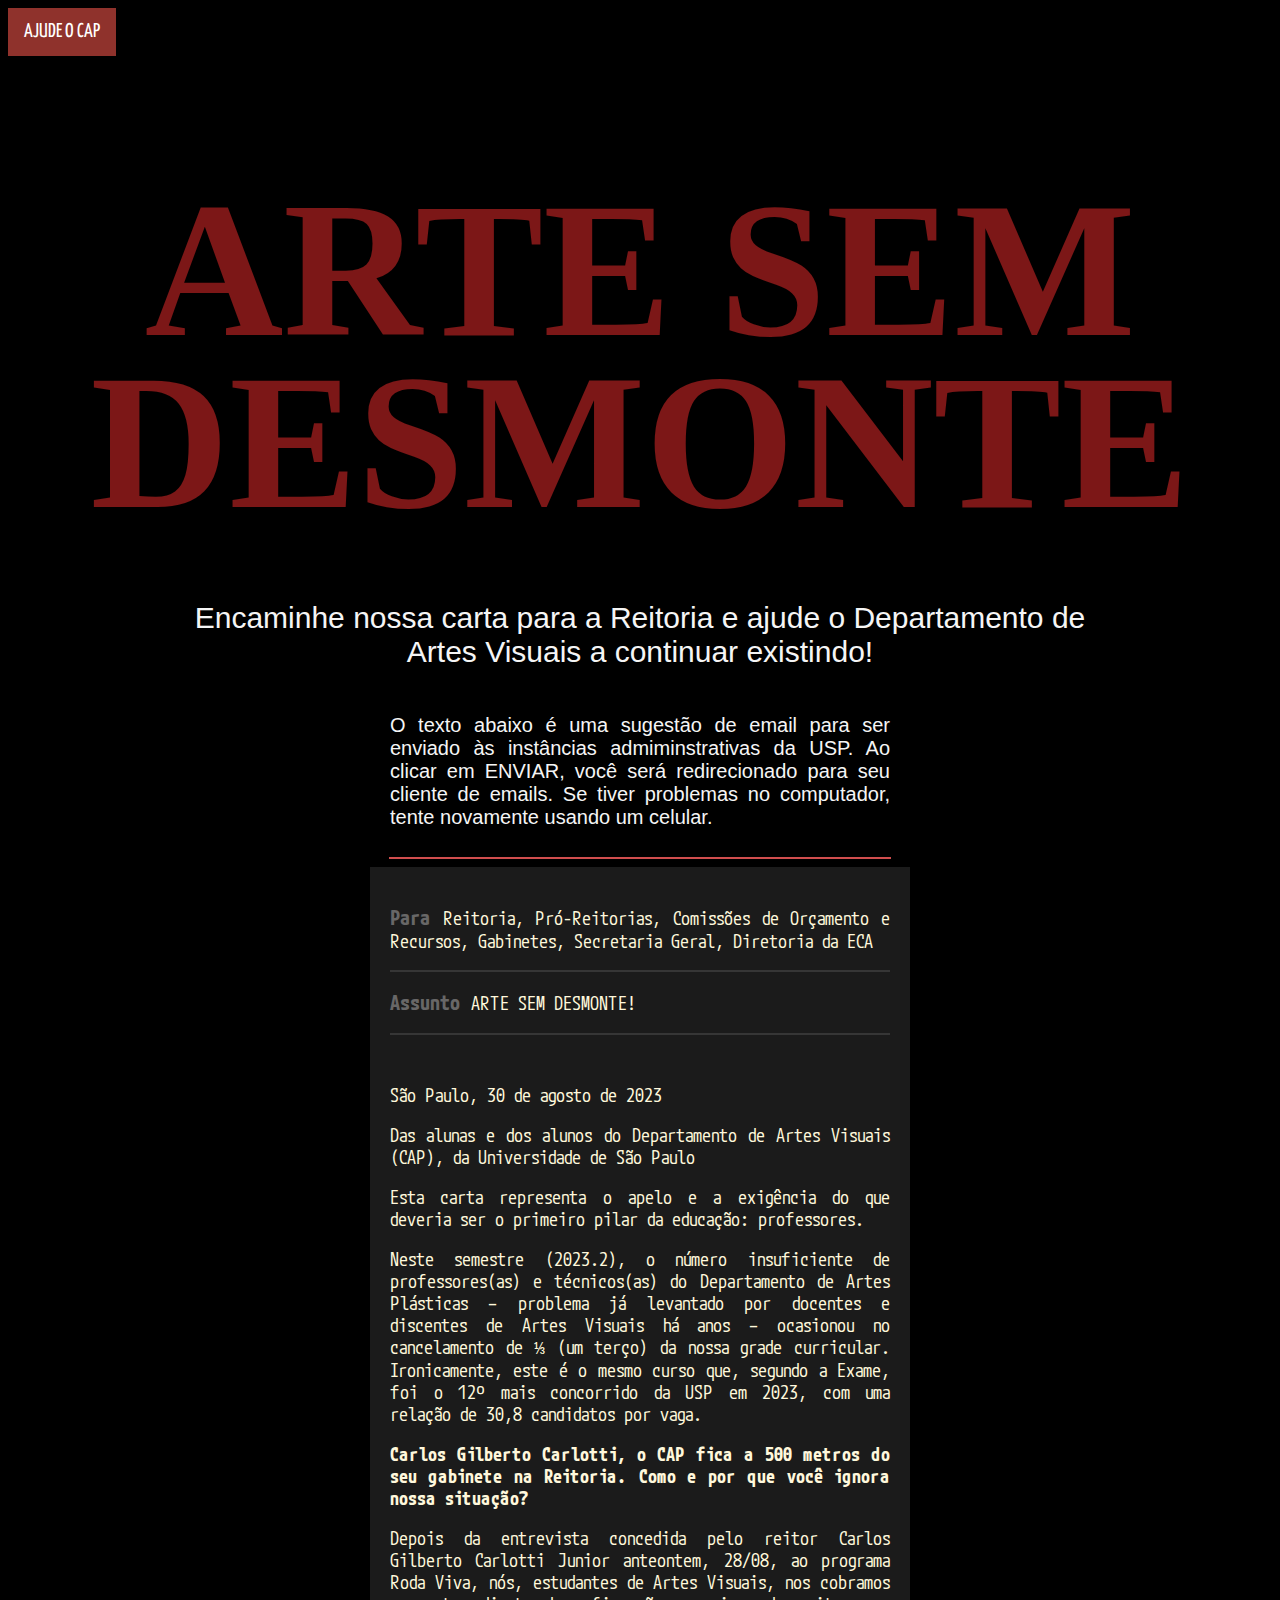
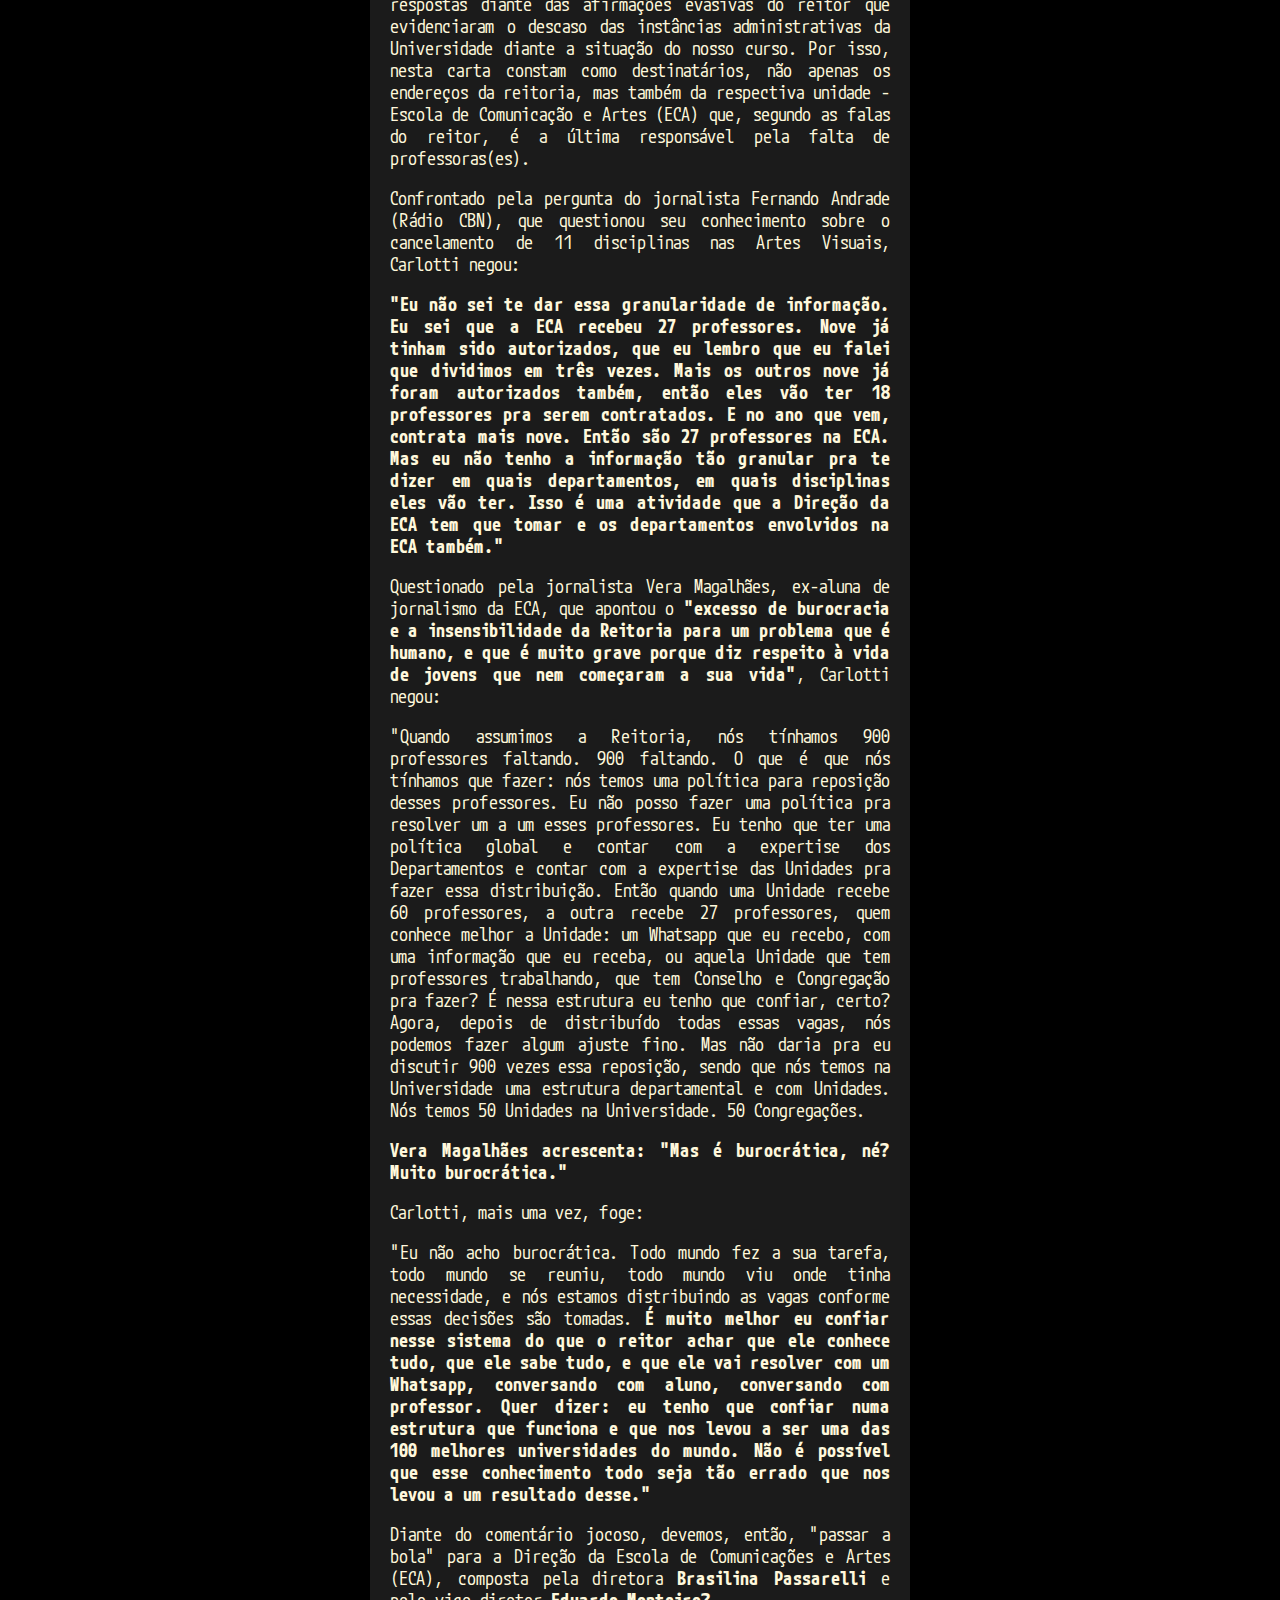
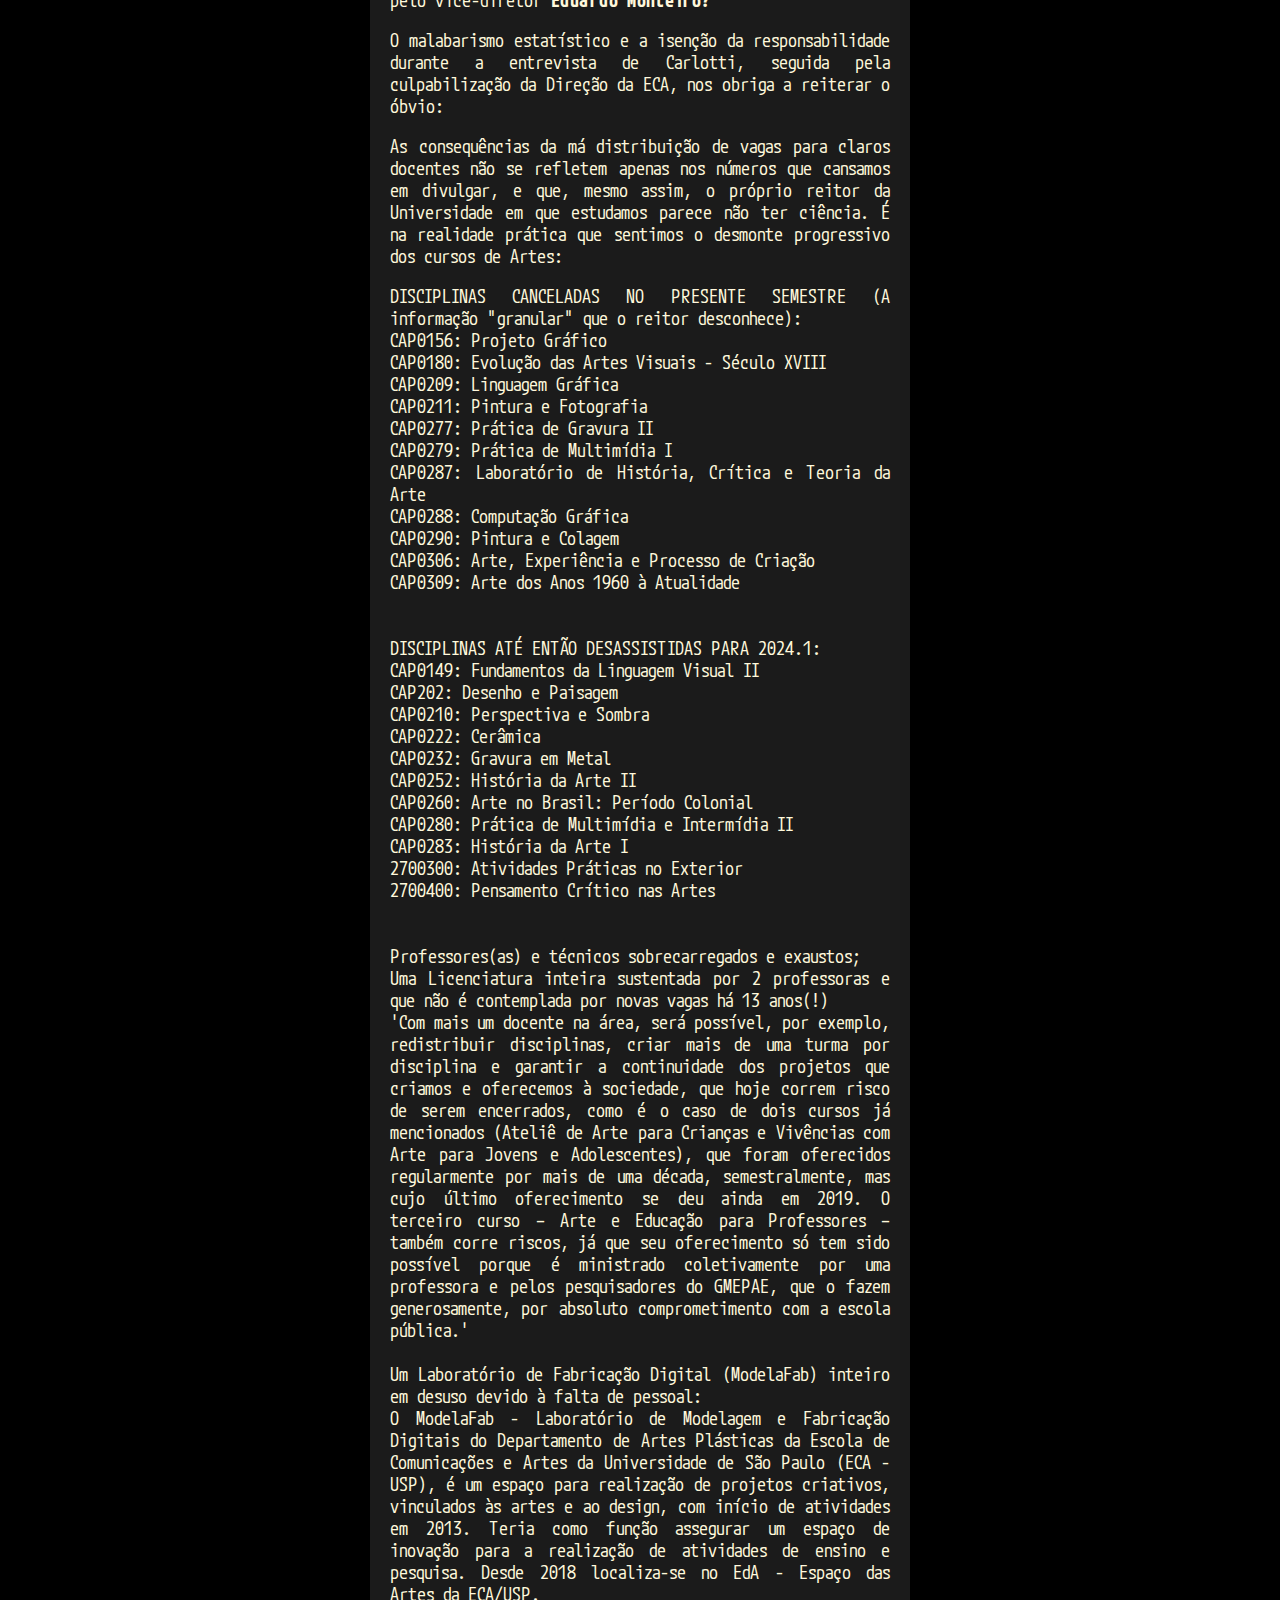
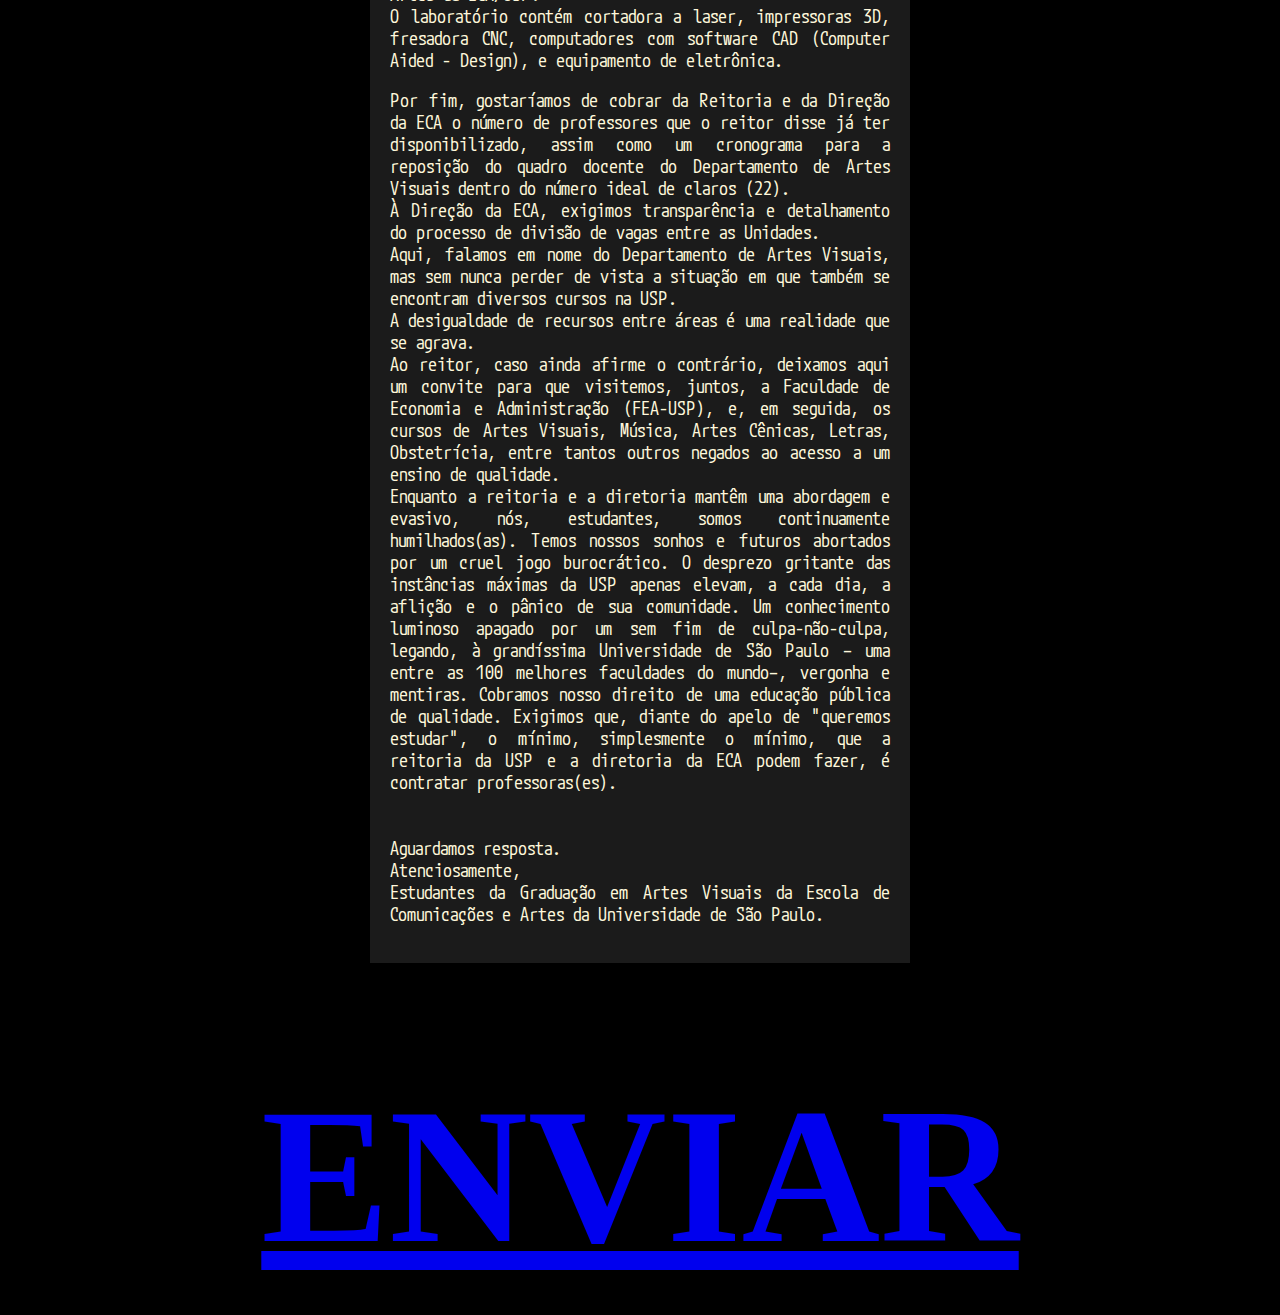
==== commit 33b036d6: "Update index.html" ====
--- a/index.html
+++ b/index.html
@@ -19,6 +19,7 @@
     </head>
 
     <body>
+        <!--
         <ul>
             <li><a href="index.html">INÍCIO</a></li>
             <!--<li><a href="index.html">ATOS</a></li>
@@ -26,7 +27,7 @@
             <li><a href="index.html">ABAIXO-ASSINADO</a></li>-->
             <li><a class="active" href="email2.html">AJUDE O CAP</a></li>
         </ul>
-        
+        -->
 
         <h1>ARTE SEM DESMONTE</h1>
         <div class="manchete">
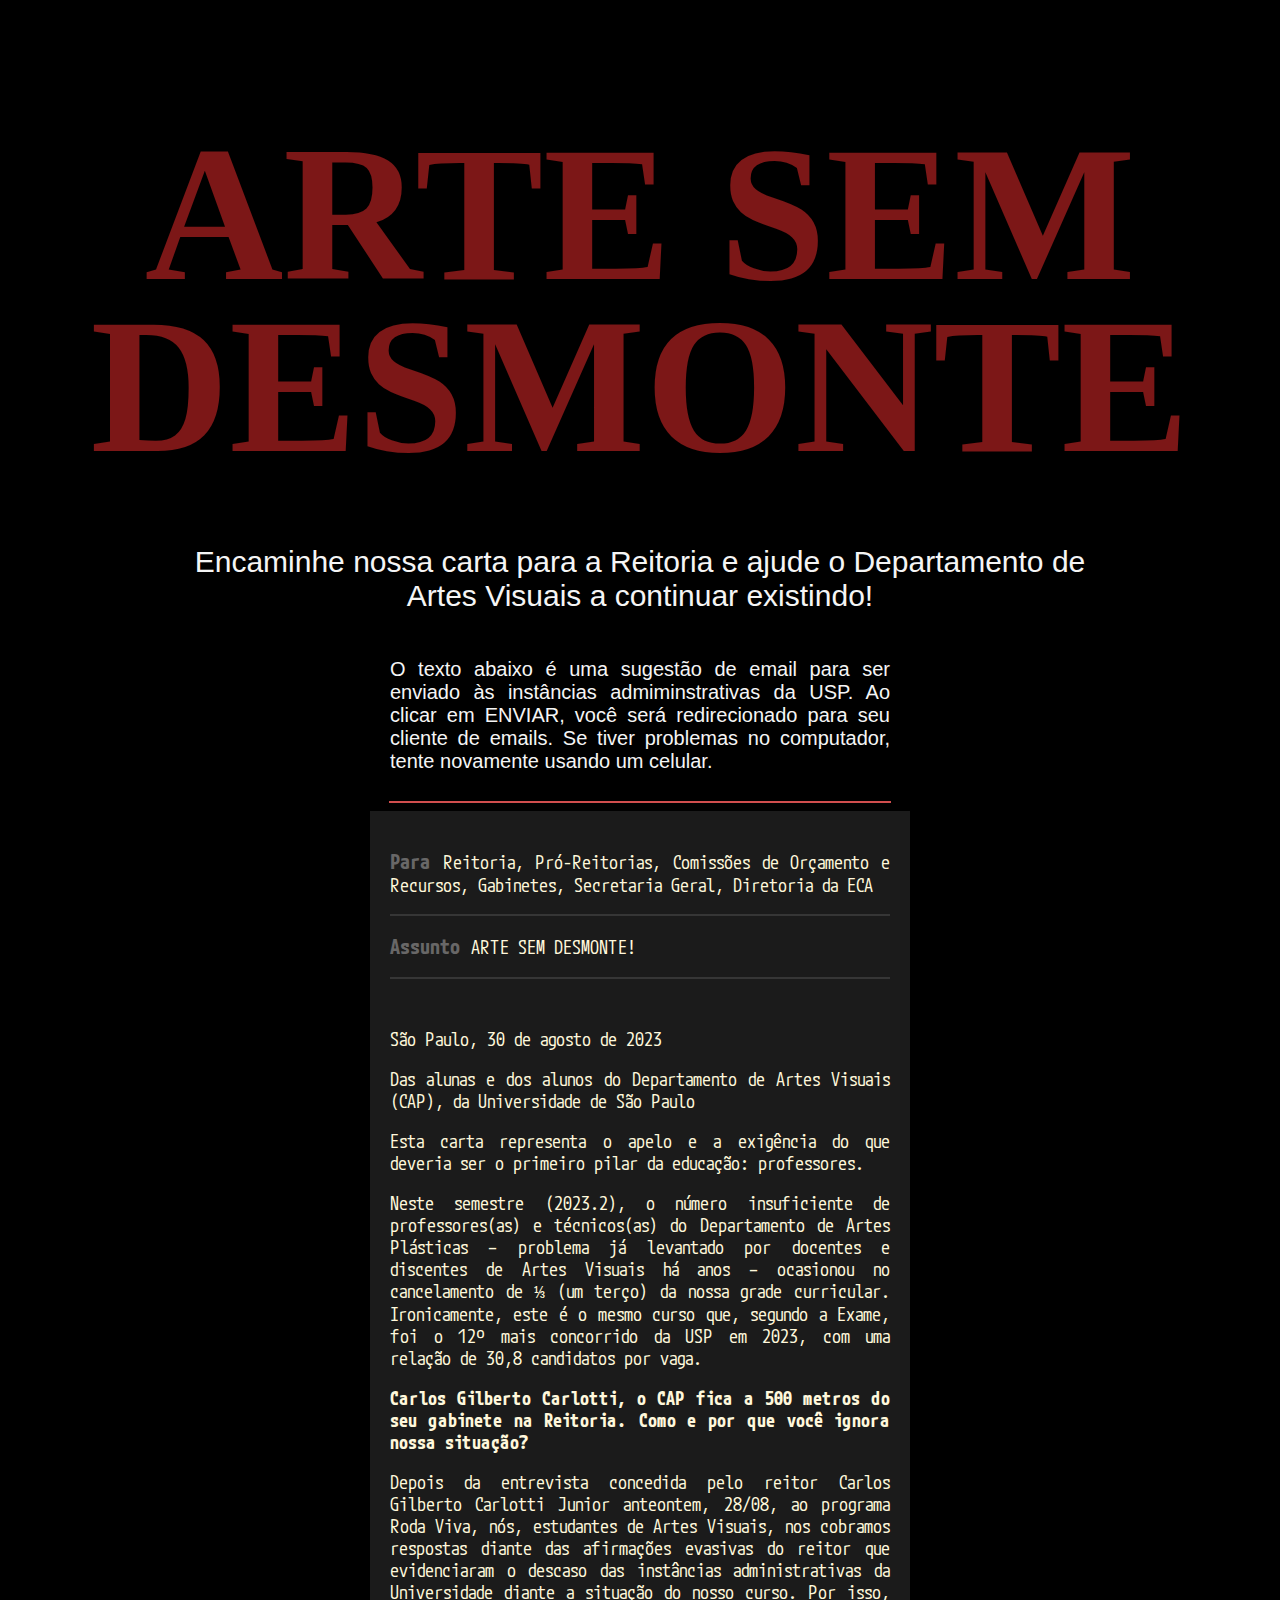
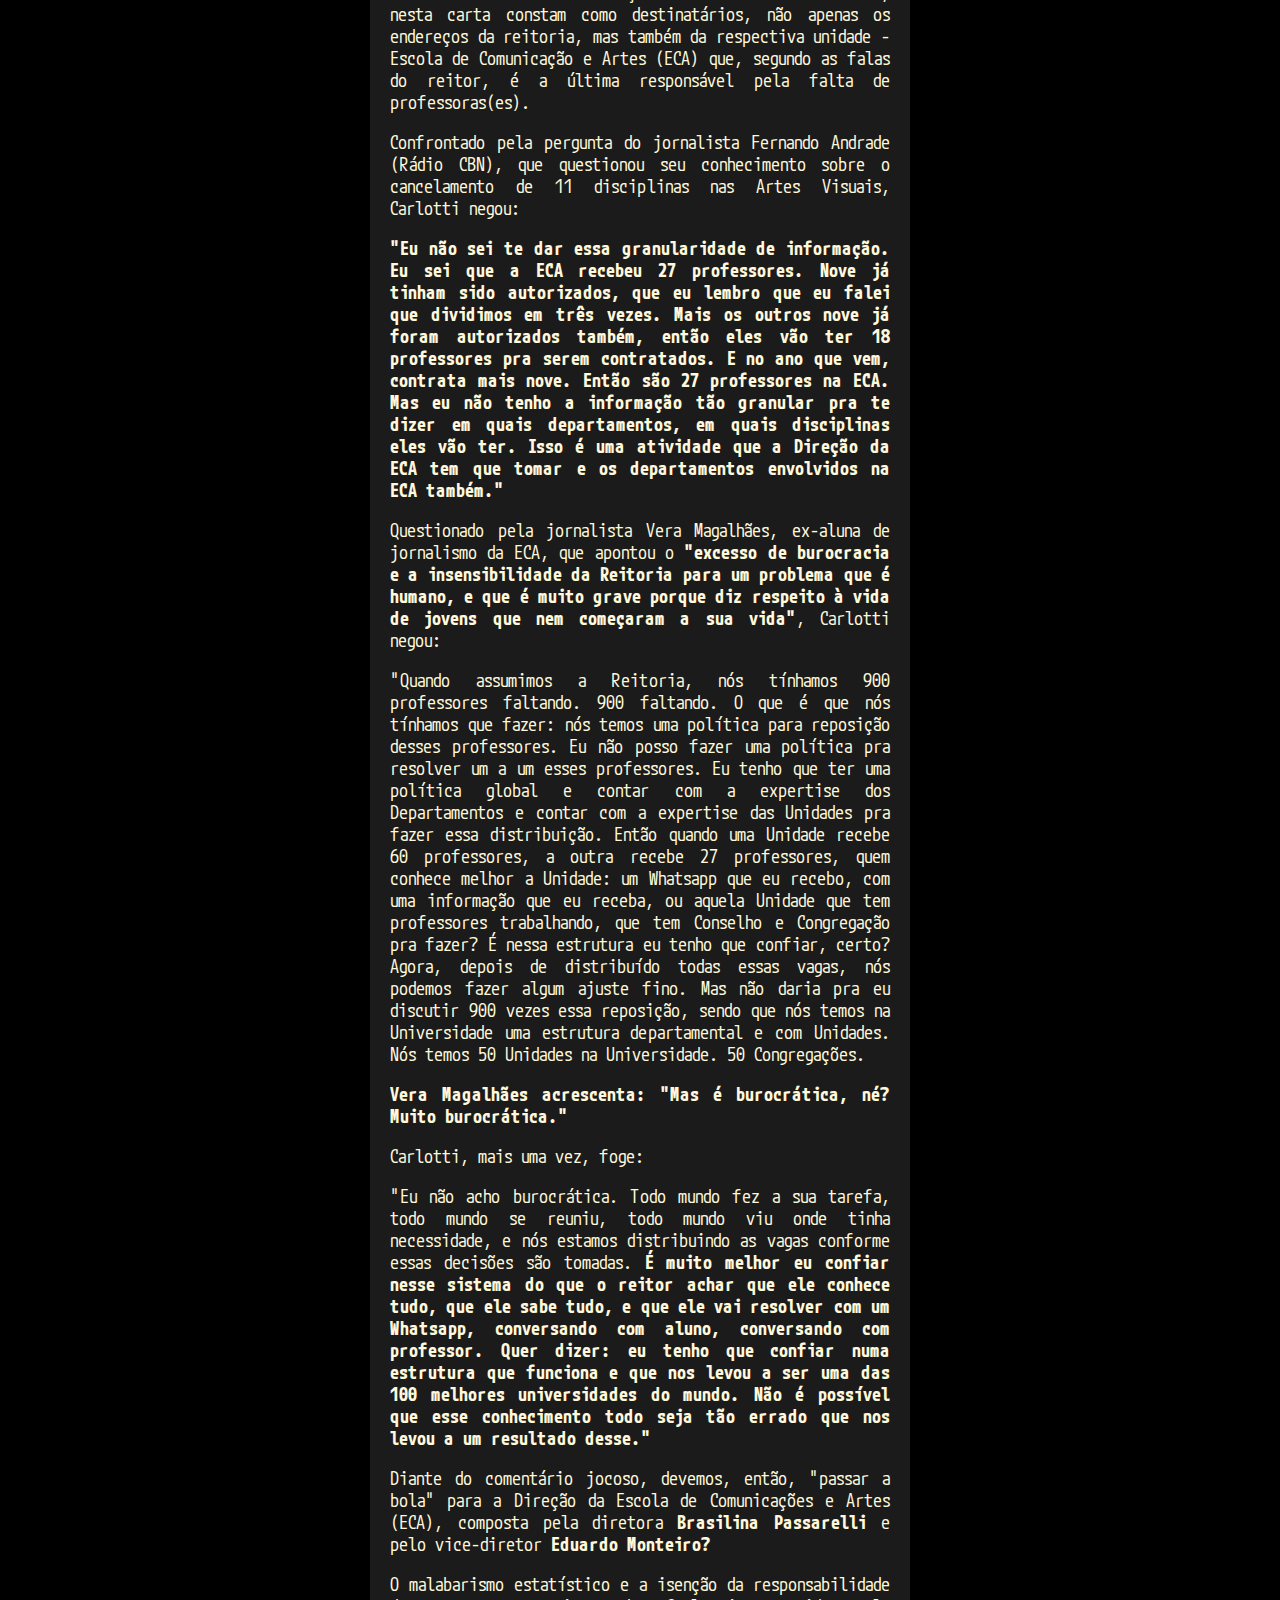
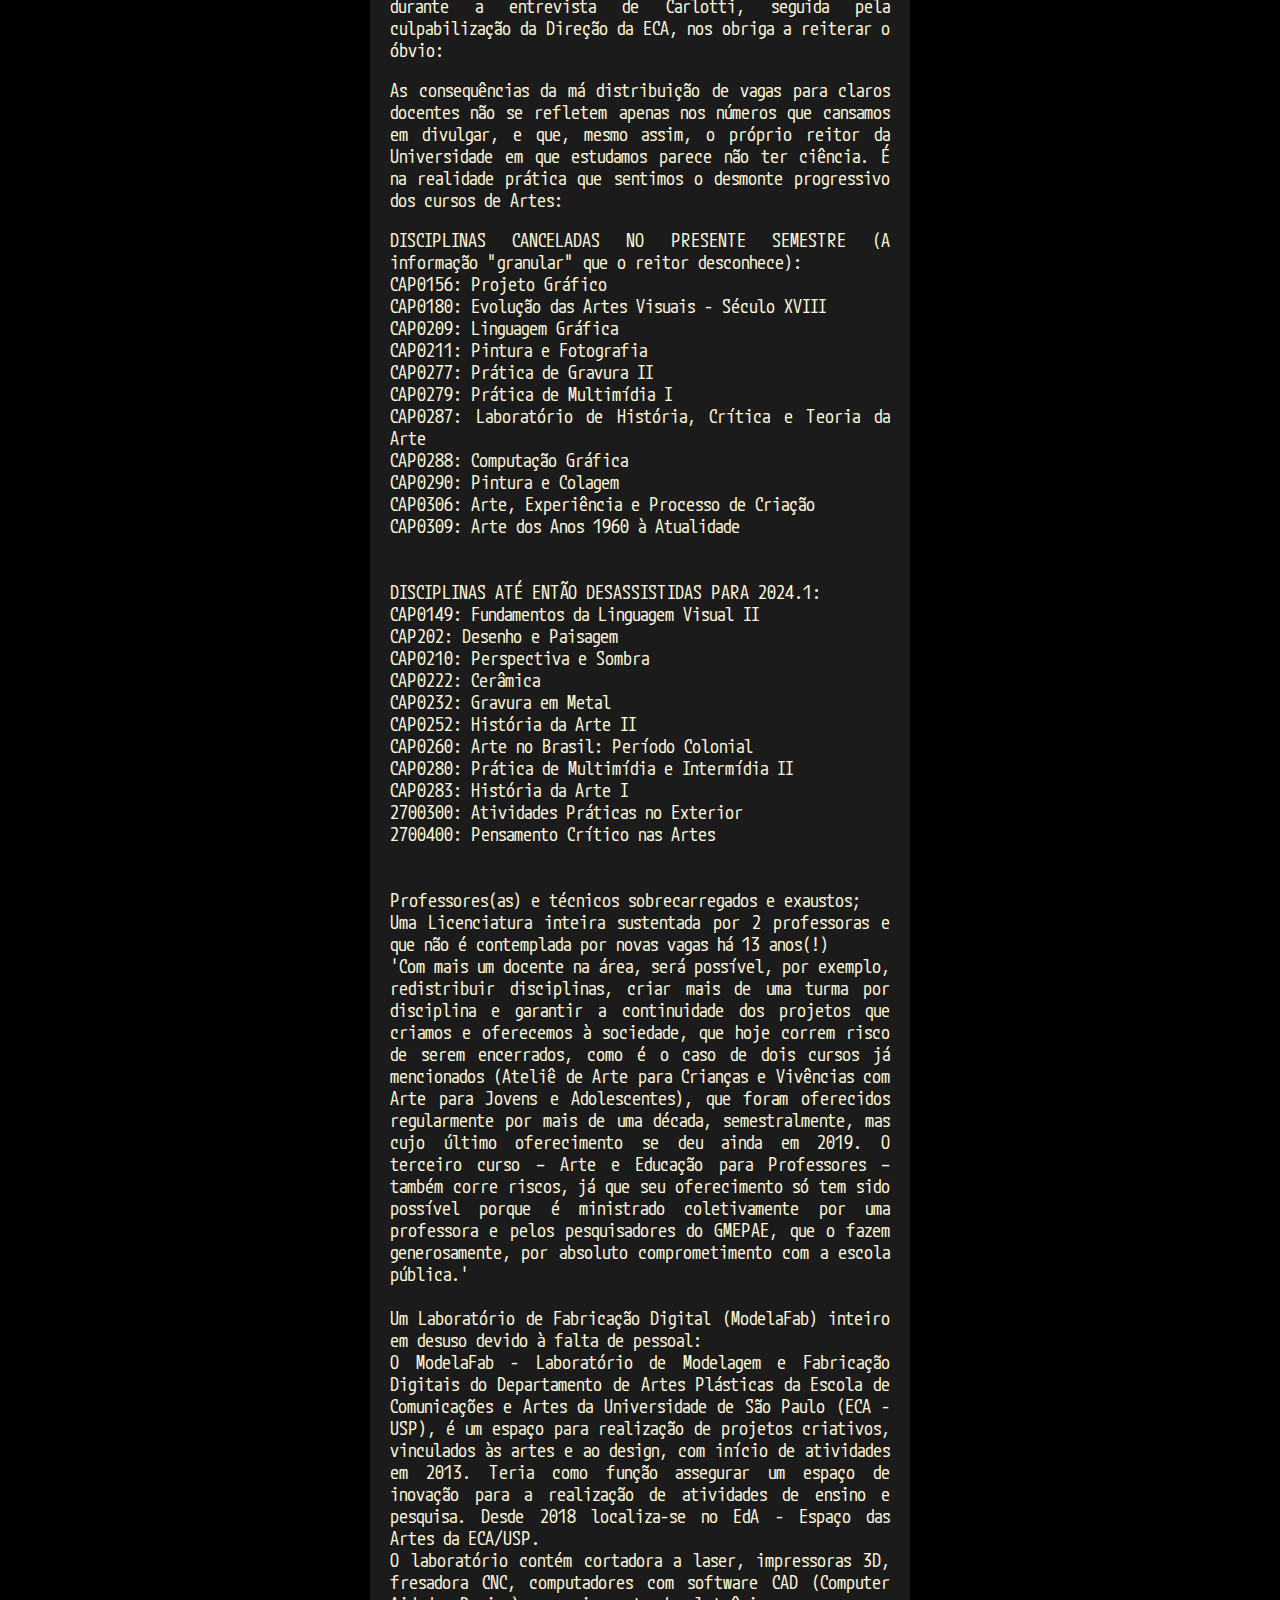
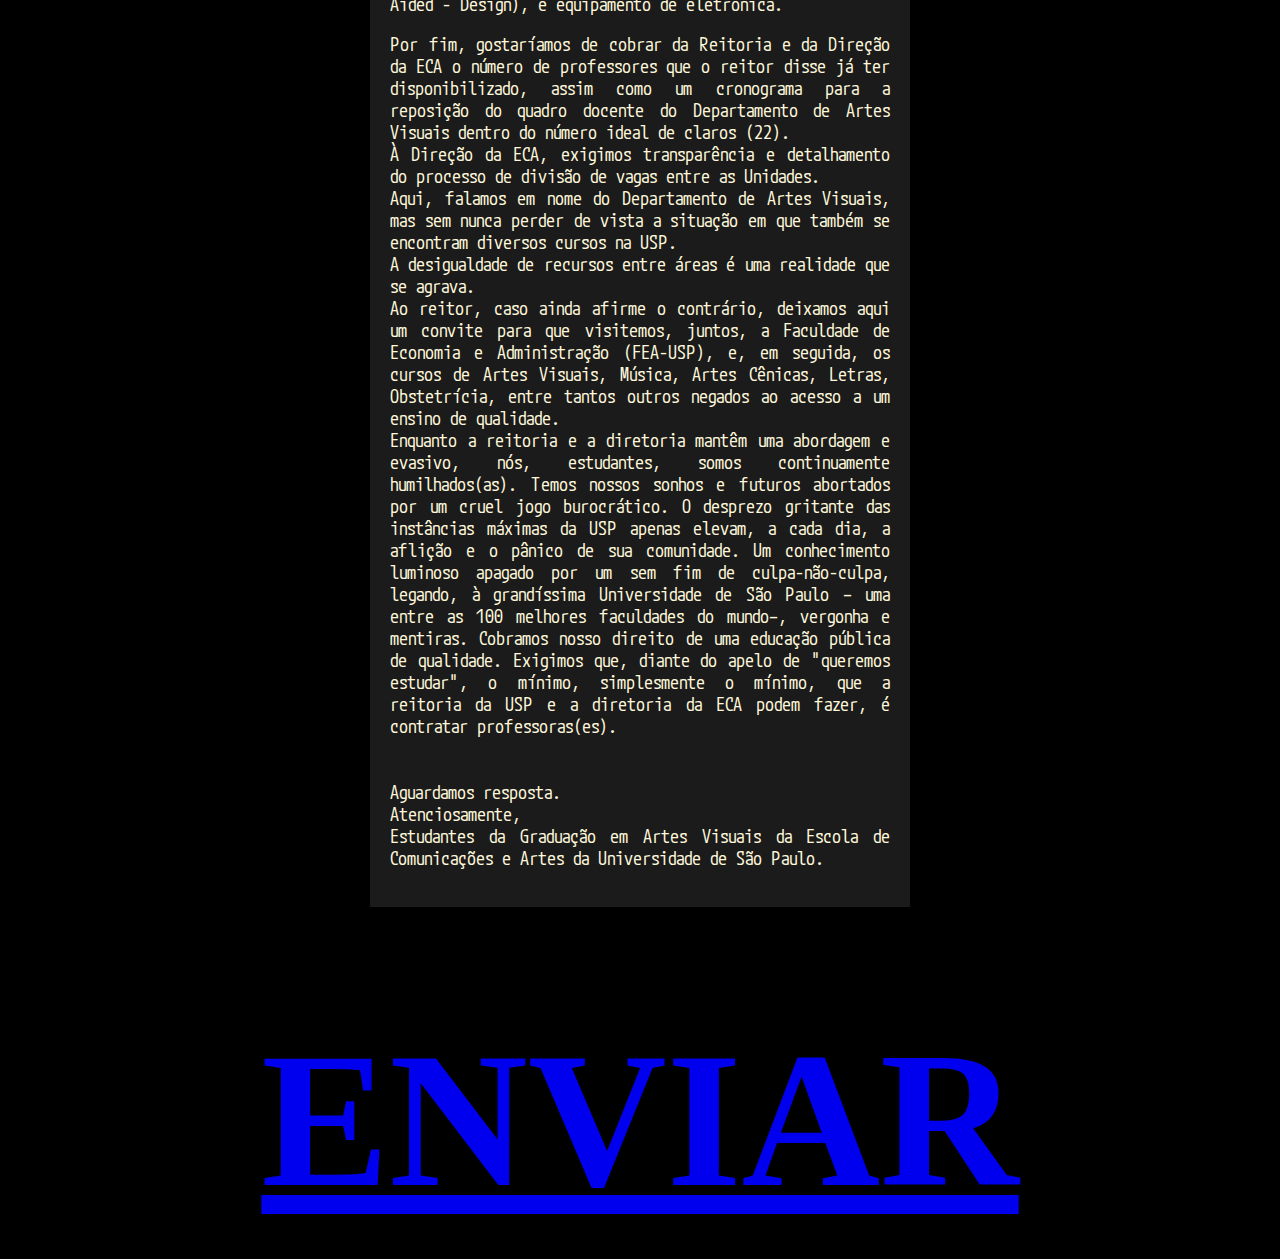
==== commit b4982da8: "Update index.html" ====
--- a/index.html
+++ b/index.html
@@ -22,9 +22,9 @@
         <!--
         <ul>
             <li><a href="index.html">INÍCIO</a></li>
-            <!--<li><a href="index.html">ATOS</a></li>
+            <li><a href="index.html">ATOS</a></li>
             <li><a href="index.html">MÍDIA</a></li>
-            <li><a href="index.html">ABAIXO-ASSINADO</a></li>-->
+            <li><a href="index.html">ABAIXO-ASSINADO</a></li>
             <li><a class="active" href="email2.html">AJUDE O CAP</a></li>
         </ul>
         -->
